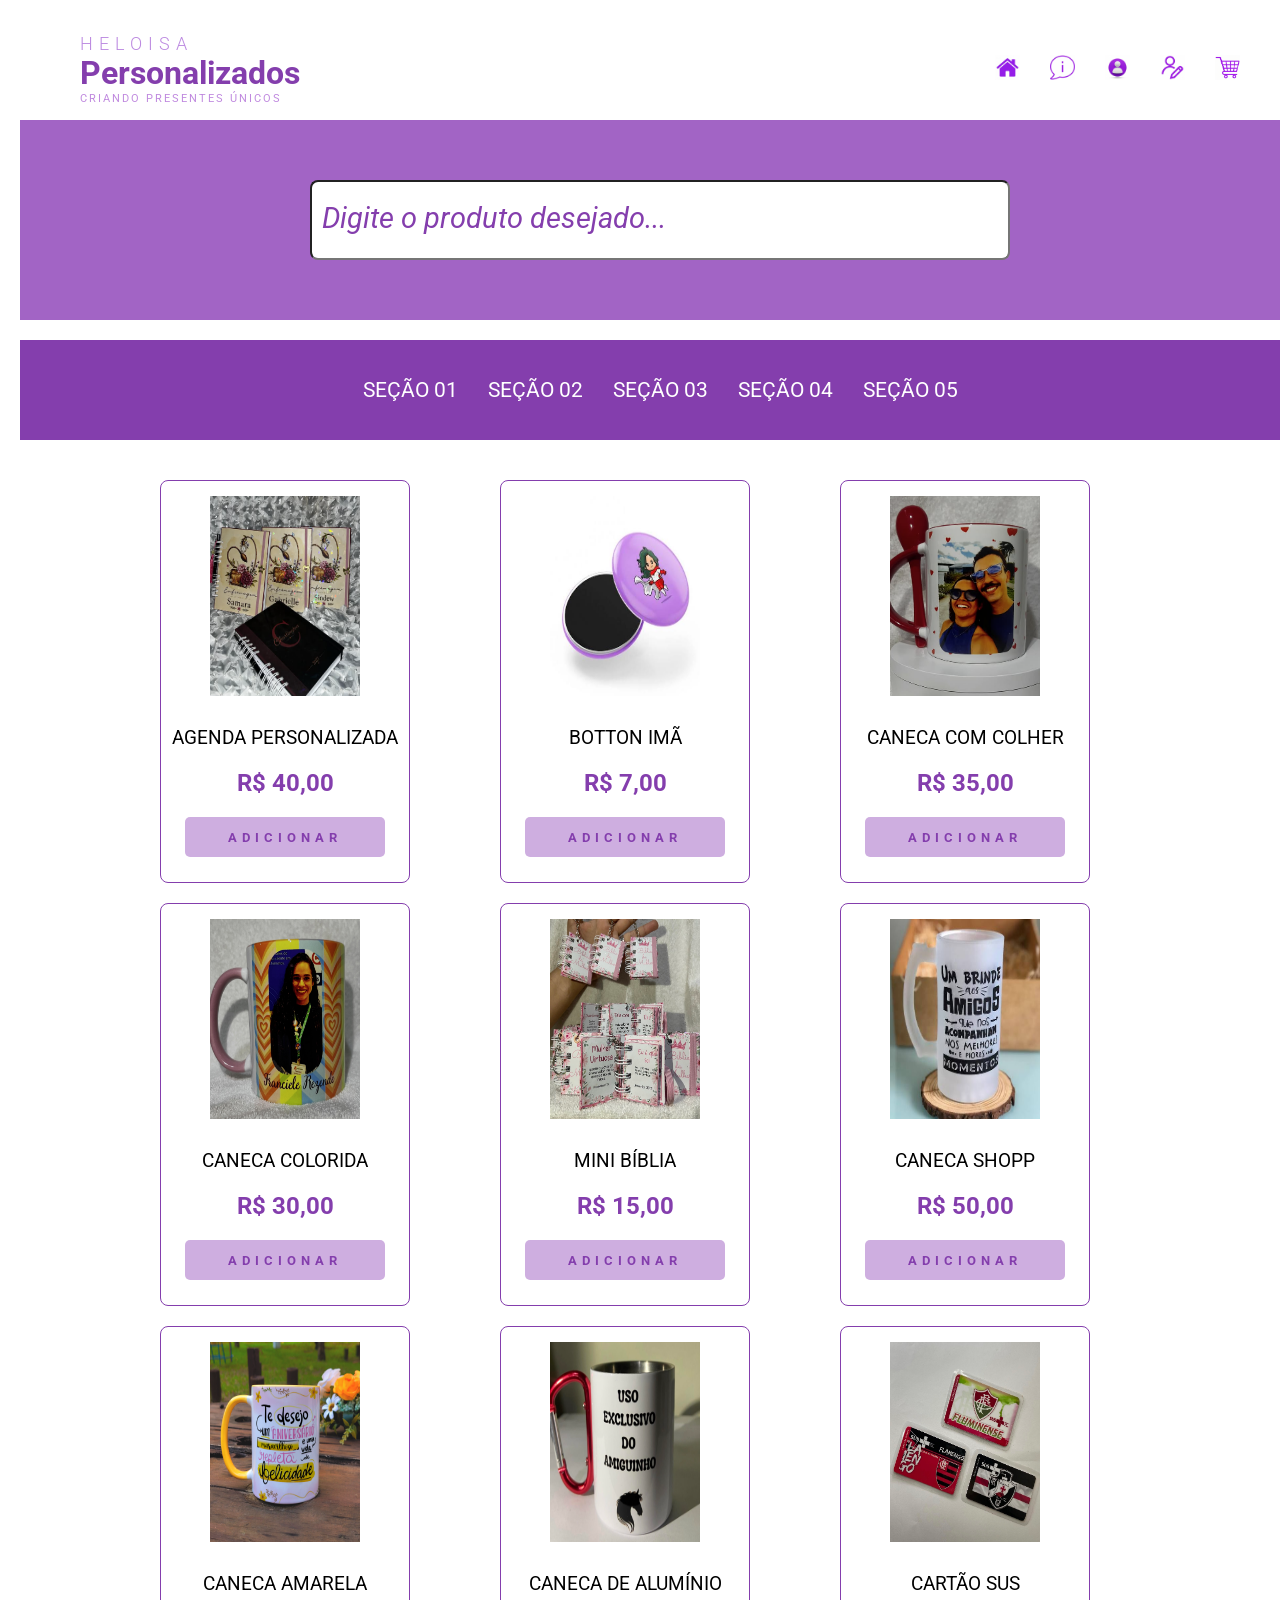
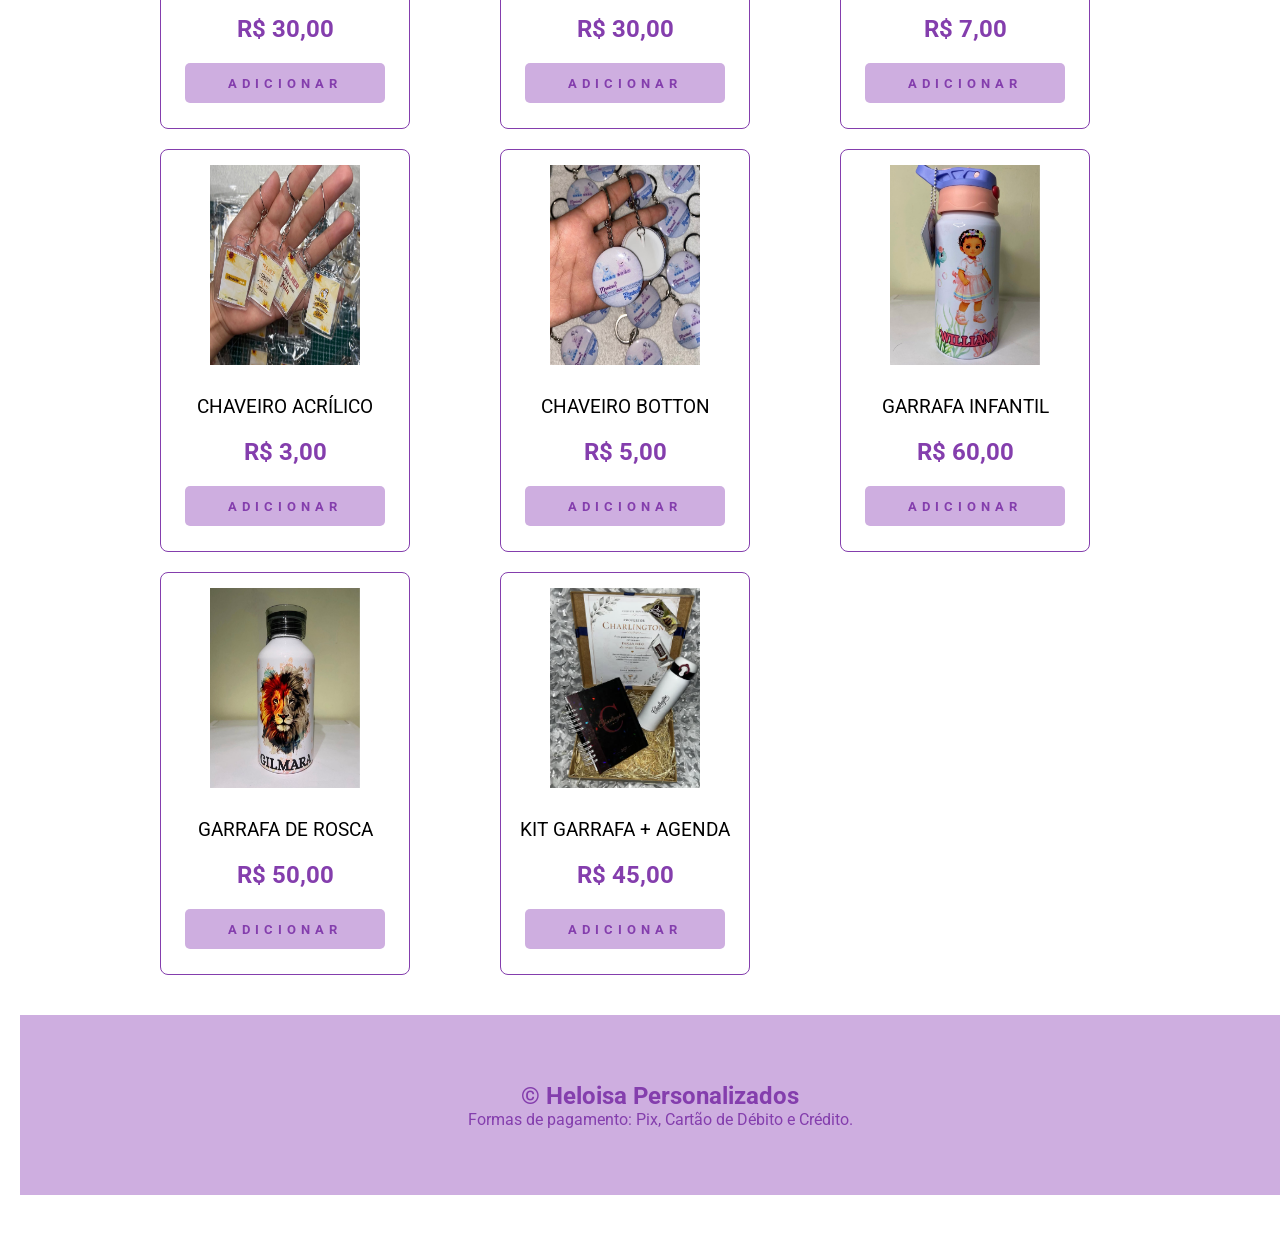
==== index.html @ 9eb8540b "alteração" ====
<!DOCTYPE html>
<html lang="pt-br">

<head>
    <meta charset="UTF-8">
    <meta name="viewport" content="width=device-width, initial-scale=1.0">
    <title>Heloisa Personalizados</title>

    <link rel="stylesheet" href="css/style_estrutura_pagina.css">
</head>

<body>

    <main id="geral">

       <header id="cabecalho">

    <div id="logo">
        <h1>HELOISA</h1>
        <h2>Personalizados</h2>
        <p>Criando presentes únicos</p>
    </div>

    <nav id="menu">
        <ul>

            <li>
                <a href="index.html">
                    <img src="imagens/icones/inicio.png" alt="Início" title="Início">
                </a>
            </li>

            <li>
                <a href="paginas/sobre.html">
                    <img src="imagens/icones/sobre.png" alt="Sobre" title="Sobre">
                </a>
            </li>

            <li>
                <a href="paginas/login.html">
                    <img src="imagens/icones/login.png" alt="Login" title="Login">
                </a>
            </li>

            <li>
                <a href="paginas/cadastro.html">
                    <img src="imagens/icones/cadastro.png" alt="Cadastro" title="Cadastro">
                </a>
            </li>

            <li>
                <a href="paginas/carrinho.html">
                    <img src="imagens/icones/carrinho.png" alt="Carrinho" title="Carrinho">
                </a>
            </li>

        </ul>
    </nav>

</header>

        <section id="pesquisa">
            <input type="text" placeholder="Digite o produto desejado...">
        </section>

        <section id="secoes-produtos">
            <ul id="menu-secoes">
                <li><a href="#" class="lnk-secao">Seção 01</a></li>
                <li><a href="#" class="lnk-secao">Seção 02</a></li>
                <li><a href="#" class="lnk-secao">Seção 03</a></li>
                <li><a href="#" class="lnk-secao">Seção 04</a></li>
                <li><a href="#" class="lnk-secao">Seção 05</a></li>
            </ul>
        </section>

        <section id="cards">

            <div class="card">
                <img src="imagens/agenda.png" alt="Agenda">
                <p>Agenda Personalizada</p>
                <h2>R$ 40,00</h2>
                <button>Adicionar</button>
            </div>

            <div class="card">
                <img src="imagens/botton ima.png" alt="Botton Imã">
                <p>Botton Imã</p>
                <h2>R$ 7,00</h2>
                <button>Adicionar</button>
            </div>

            <div class="card">
                <img src="imagens/caneca colherr.png" alt="Caneca com Colher">
                <p>Caneca com Colher</p>
                <h2>R$ 35,00</h2>
                <button>Adicionar</button>
            </div>

            <div class="card">
                <img src="imagens/caneca colorida.png" alt="Caneca Colorida">
                <p>Caneca Colorida</p>
                <h2>R$ 30,00</h2>
                <button>Adicionar</button>
            </div>

            <div class="card">
                <img src="imagens/biblia.png" alt="Mini Bíblia">
                <p>Mini Bíblia</p>
                <h2>R$ 15,00</h2>
                <button>Adicionar</button>
            </div>

            <div class="card">
                <img src="imagens/caneca shopp.png" alt="Caneca Shopp">
                <p>Caneca Shopp</p>
                <h2>R$ 50,00</h2>
                <button>Adicionar</button>
            </div>

            <div class="card">
                <img src="imagens/caneca.png" alt="Caneca">
                <p>Caneca Amarela</p>
                <h2>R$ 30,00</h2>
                <button>Adicionar</button>
            </div>

            <div class="card">
                <img src="imagens/caneca aluminio.png" alt="Caneca Alumínio">
                <p>Caneca de Alumínio</p>
                <h2>R$ 30,00</h2>
                <button>Adicionar</button>
            </div>

            <div class="card">
                <img src="imagens/cartao sus.png" alt="Cartão SUS">
                <p>Cartão SUS</p>
                <h2>R$ 7,00</h2>
                <button>Adicionar</button>
            </div>

            <div class="card">
                <img src="imagens/chaveiro acrilico.png" alt="Chaveiro Acrílico">
                <p>Chaveiro Acrílico</p>
                <h2>R$ 3,00</h2>
                <button>Adicionar</button>
            </div>

            <div class="card">
                <img src="imagens/botton chaveiro.png" alt="Chaveiro Botton">
                <p>Chaveiro Botton</p>
                <h2>R$ 5,00</h2>
                <button>Adicionar</button>
            </div>

            <div class="card">
                <img src="imagens/garrafa.png" alt="Garrafa Infantil">
                <p>Garrafa Infantil</p>
                <h2>R$ 60,00</h2>
                <button>Adicionar</button>
            </div>

            <div class="card">
                <img src="imagens/garrafa2.png" alt="Garrafa de Rosca">
                <p>Garrafa de Rosca</p>
                <h2>R$ 50,00</h2>
                <button>Adicionar</button>
            </div>

            <div class="card">
                <img src="imagens/kit.png" alt="Kit">
                <p>Kit Garrafa + Agenda</p>
                <h2>R$ 45,00</h2>
                <button>Adicionar</button>
            </div>

        </section>

        <footer id="rodape">
            <h2>&copy; Heloisa Personalizados</h2>
            <p>Formas de pagamento: Pix, Cartão de Débito e Crédito.</p>
        </footer>

    </main>

</body>

</html>
---- css/style_estrutura_pagina.css ----
/* IMPORTANDO A FONTE DAS LETRAS DO google fonts*/
@import url('https://fonts.googleapis.com/css2?family=Roboto:ital,wght@0,100..900;1,100..900&display=swap');

/*DEFINE AS CONFIGURAÇÕES EM TODOS ELEMENTOS DA PÁGINA*/

*{
    margin: 0px;
    padding: 0px;
    box-sizing: border-box;
    font-family: roboto;
}

/* CRIANDO VARIÁVEIS*/
:root{
    --cor01: #a264c5;
    --cor02: #843ead;
    --cor03: #ceaee0;
    --branca: #ffffff;
}

/*FORMATANDO A TAG main PELO ID GERAL*/
#geral{
    width: 100%;
    margin: 20px;
    display: flex;
    flex-direction: column;
    align-items: center;
    justify-content: center;

}

/* FORMATANDO O CABEÇALHO*/
#cabecalho{
    width: 100%;
    display: flex;
    justify-content: space-between;
    align-items: center;
    padding:  20px 60px;
    height: 100px;
    
}

/*CONFIGURANDO MENU NA HORIZONTAL*/
#menu ul, #menu-secoes {
    display: flex;
    gap: 30px;
    list-style: none;
    flex-wrap: wrap;
}

#menu ul img{
    width: 25px;
    height: 25px;
}

/* FORMATANDO SECTION pesquisa*/
#pesquisa{
    width: 100%;
    height: 200px;
    background-color: var(--cor01);
    display: flex;
    justify-content: center;
    align-items: center;
}

#pesquisa input{
    width: 700px;
    height: 80px;
    background-color: var(--branca);
    border-radius: 8px;
    padding: 10px;
    font-size: 1.4em;
    color: var(--cor02);
}

#pesquisa input::placeholder{
    font-size: 1.3em;
    font-style: italic;
    color: var(--cor02);
}

/*FORMATANDO OS CARDS*/
#cards{
    display: grid;
    grid-template-columns: repeat(auto-fit,minmax(250px, 1fr));
    gap: 20px;
    margin: 20px 0px;
    width: 1000px;
    min-height: 800px;
}

.card{
    width: 250px;
    min-height: 280px;
    padding: 5px;
    display: flex;
    flex-direction: column;
    align-items: center;
    justify-content: center;
    border: 1px solid var(--cor02);
    border-radius: 8px;
    cursor: pointer;
}
 
.card:hover{
    transform: translateY(-5px);
}

.card img{
    width: 150px;
    height: 200px;
    margin: 10px 0px;
}

.card p{
    font-size: 1.2em;
    text-transform: uppercase;
    margin: 20px 0px;
}

.card h2{
    color: var(--cor02)
}

.card button{
    width: 200px;
    height: 40px;
    margin: 20px;
    border: none;
    border-radius: 5px;
    background-color: var(--cor03);
    text-transform: uppercase;
    letter-spacing: 5px;
    color: var(--cor02);
    font-weight: bold;
    cursor: pointer;
}

/*FORMATAR O RODAPÉ*/
#rodape{
    width: 100%;
    height: 180px;
    margin: 20px 0px;
    padding: 10px;
    color: var(--cor02);
    display: flex;
    flex-direction: column;
    align-items: center;
    justify-content: center;
    background-color: var(--cor03)
}

/*FORMATANDO LINKS*/
#menu a:link{
    font-size: 1.4em;
    text-transform: uppercase;
    letter-spacing: 5px;
    text-decoration: none;
    color: var(--cor02);
}

#menu a:visited{
    font-size: 1.4em;
    text-transform: uppercase;
    letter-spacing: 5px;
    text-decoration: none;
    color: var(--cor02);
}

#menu a:hover{
    font-size: 1.6em;
    text-transform: uppercase;
    letter-spacing: 5px;
    text-decoration: none;
    color: var(--cor03);
}

#menu a:active{
    font-size: 1.6em;
    text-transform: uppercase;
    letter-spacing: 5px;
    text-decoration: none;
    color: var(--cor01);
}

/*PÁGINA SOBRE*/

#sobre{
    width:900px;
    margin:40px auto;
    padding:40px;
    background-color:var(--branca);
    border:2px solid var(--cor03);
    border-radius:10px;
    box-shadow:0 5px 15px rgba(0,0,0,.15);
}

#sobre h1{
    text-align:center;
    color:var(--cor02);
    font-size:2em;
    text-transform:uppercase;
    letter-spacing:3px;
    margin-bottom:30px;
}

#sobre p{
    font-size:18px;
    line-height:1.8;
    text-align:justify;
    margin-bottom:20px;
    color:#444;
}

#sobre strong{
    color:var(--cor02);
}

@media(max-width:768px){

    #sobre{
        width:95%;
        padding:20px;
    }

    #sobre h1{
        font-size:1.5em;
    }

    #sobre p{
        font-size:16px;
    }

}

/* CARRINHO*/

#carrinho{
    width:1100px;
    max-width:95%;
    margin:40px auto;
    display:flex;
    gap:30px;
    align-items:flex-start;
}

/* PRODUTOS*/

#listaProdutos{
    flex:3;
    background:var(--branca);
    padding:25px;
    border-radius:15px;
    border:1px solid #e5e5e5;
    box-shadow:0 8px 20px rgba(0,0,0,.12);
}

#listaProdutos h1{
    text-align:center;
    color:var(--cor02);
    margin-bottom:25px;
    text-transform:uppercase;
    letter-spacing:2px;
}

#listaProdutos table{
    width:100%;
    border-collapse:collapse;
}

#listaProdutos th{
    background:var(--cor02);
    color:#fff;
    padding:15px;
    font-size:15px;
}

#listaProdutos td{
    padding:18px 12px;
    text-align:center;
    border-bottom:1px solid #ececec;
}

#listaProdutos tr:hover{
    background:#faf7fd;
}

#listaProdutos img{
    width:90px;
    height:90px;
    object-fit:contain;
}

/*RESUMO*/

#resumo{
    flex:1;
    background:var(--branca);
    padding:20px;
    border-radius:15px;
    border:1px solid #ddd;
    box-shadow:0 8px 20px rgba(0,0,0,.12);

    position:sticky;
    top:20px;
}

#resumo h2{
    text-align:center;
    color:var(--cor02);
    margin-bottom:20px;
    text-transform:uppercase;
    font-size:22px;
}

.boxResumo{
    border:1px solid #ddd;
    border-radius:8px;
    padding:12px;
    margin-bottom:15px;
    background:#fafafa;
}

.boxResumo strong{
    display:block;
    color:var(--cor02);
    margin-bottom:6px;
}

.boxResumo p,
.boxResumo h3{
    margin:0;
}

.boxResumo h3{
    color:var(--cor01);
    font-size:22px;
}

#resumo input{
    width:100%;
    height:42px;
    padding:10px;
    border:1px solid #ccc;
    border-radius:6px;
    outline:none;
    transition:.3s;
}

#resumo input:focus{
    border-color:var(--cor02);
    box-shadow:0 0 8px rgba(106,27,154,.25);
}

/*BOTÕES*/

.btnContinuar,
.btnFinalizar{
    display:block;
    width:100%;
    height:48px;
    line-height:48px;

    margin-top:12px;

    text-align:center;
    text-decoration:none;

    border:none;
    border-radius:8px;

    font-size:15px;
    font-weight:bold;

    cursor:pointer;
    transition:.3s;
}

/* Continuar Comprando */

.btnContinuar{
    background:var(--cor03);
    color:#fff;
}

.btnContinuar:hover{
    background:var(--cor04);
}

/* Finalizar Compra */

.btnFinalizar{
    background:var(--cor02);
    color:#fff;
}

.btnFinalizar:hover{
    background:var(--cor01);
}

/*RESPONSIVO*/

@media(max-width:900px){

    #carrinho{
        flex-direction:column;
    }

    #listaProdutos,
    #resumo{
        width:100%;
    }

    #resumo{
        position:static;
    }

}


/*LOGO*/

#logo{
    display:flex;
    flex-direction:column;
    justify-content:center;
    line-height:1.1;
}

#logo h1{
    margin:0;
    font-size:18px;
    font-weight:300;
    letter-spacing:6px;
    color:#bd8be1;
    text-transform:uppercase;
}

#logo h2{
    margin:2px 0;
    font-size:32px;
    font-weight:700;
    color:var(--cor02);
}

#logo p{
    margin:0;
    font-size:11px;
    color:#c08adf;
    letter-spacing:2px;
    text-transform:uppercase;
}


/*FORMATANDO O MENU DE SEÇÕES*/
#secoes-produtos{
    width: 100%;
    min-height: 100px;
    background-color: var(--cor02);
    margin: 20px 0px;
    padding: 20px;
    display: flex;
    align-items: center;
    justify-content: center;
}

.lnk-secao:link, .lnk-secao:visited{
    text-decoration: none;
    font-size: 1.3em;
    text-transform: uppercase;
    color: var(--branca);
}

.lnk-secao:hover{
    font-size: 1.3em;
    text-transform: uppercase;
    color: var(--branca);
}
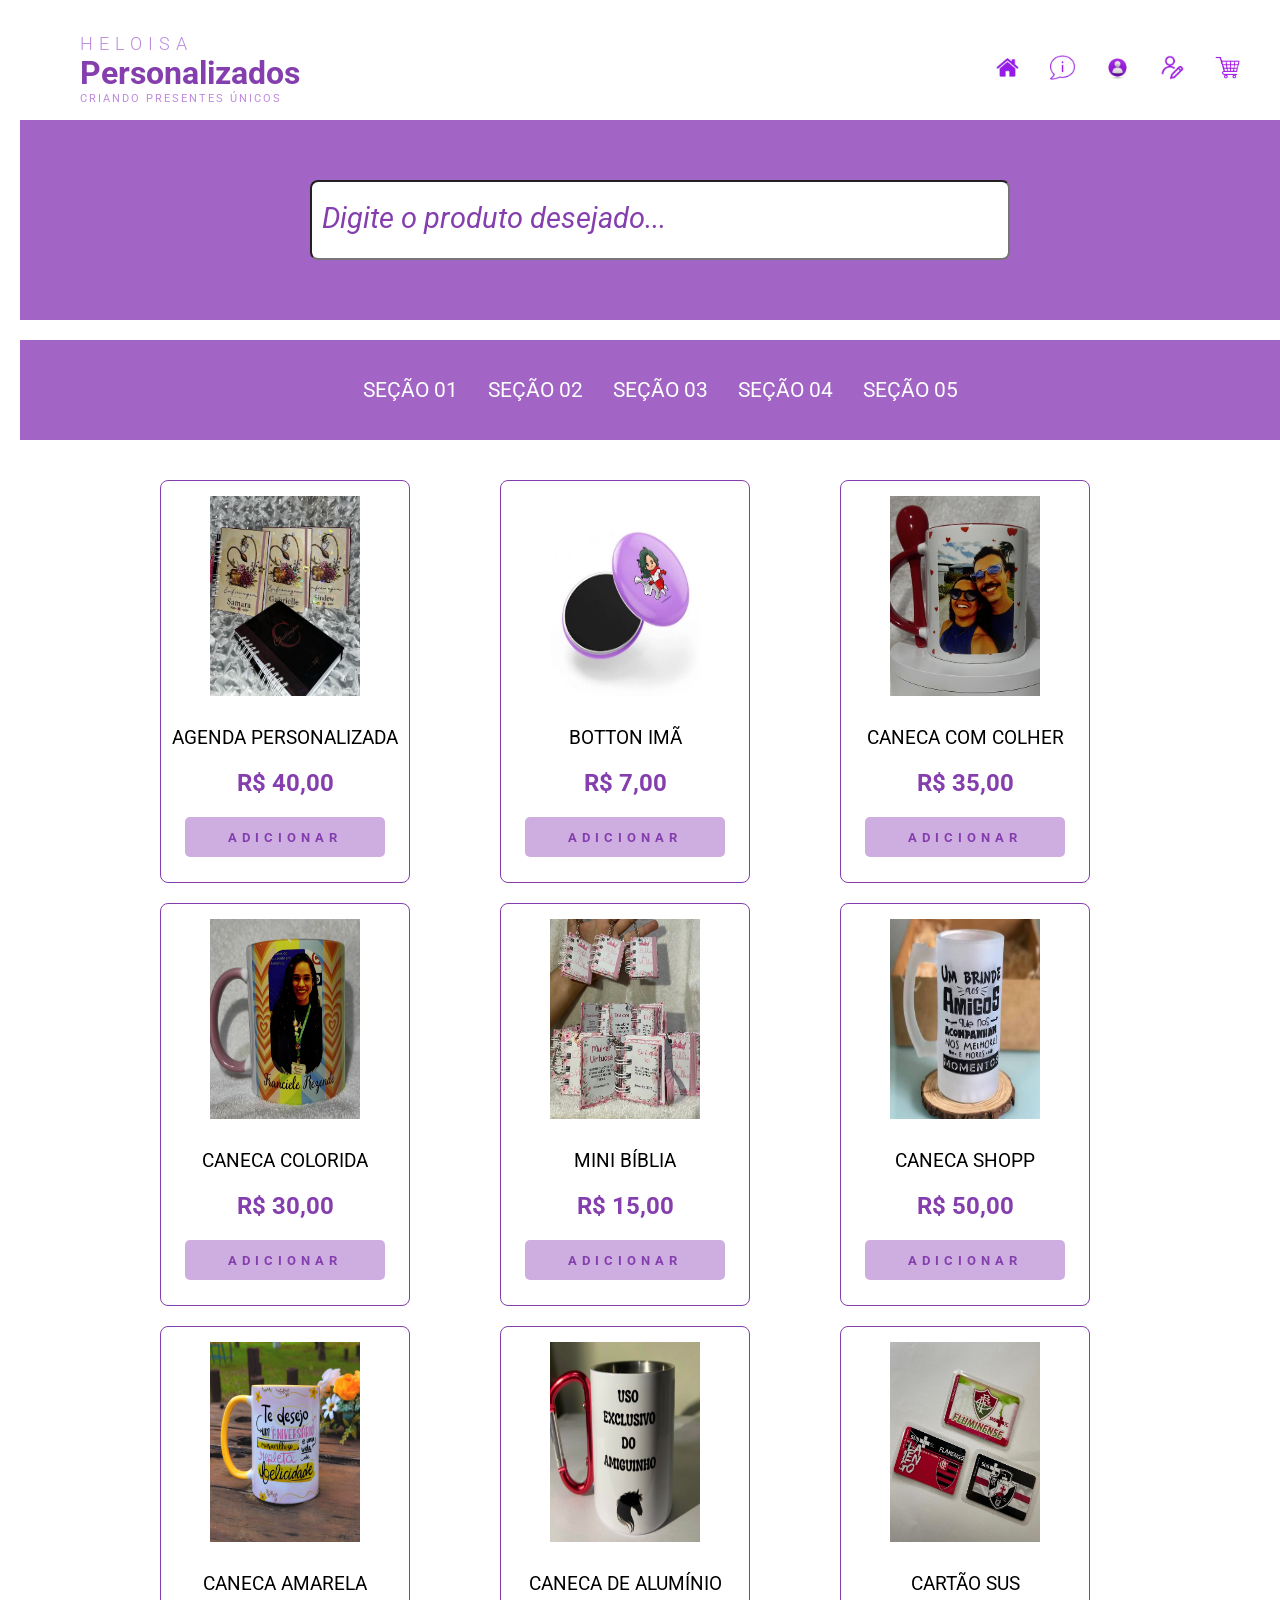
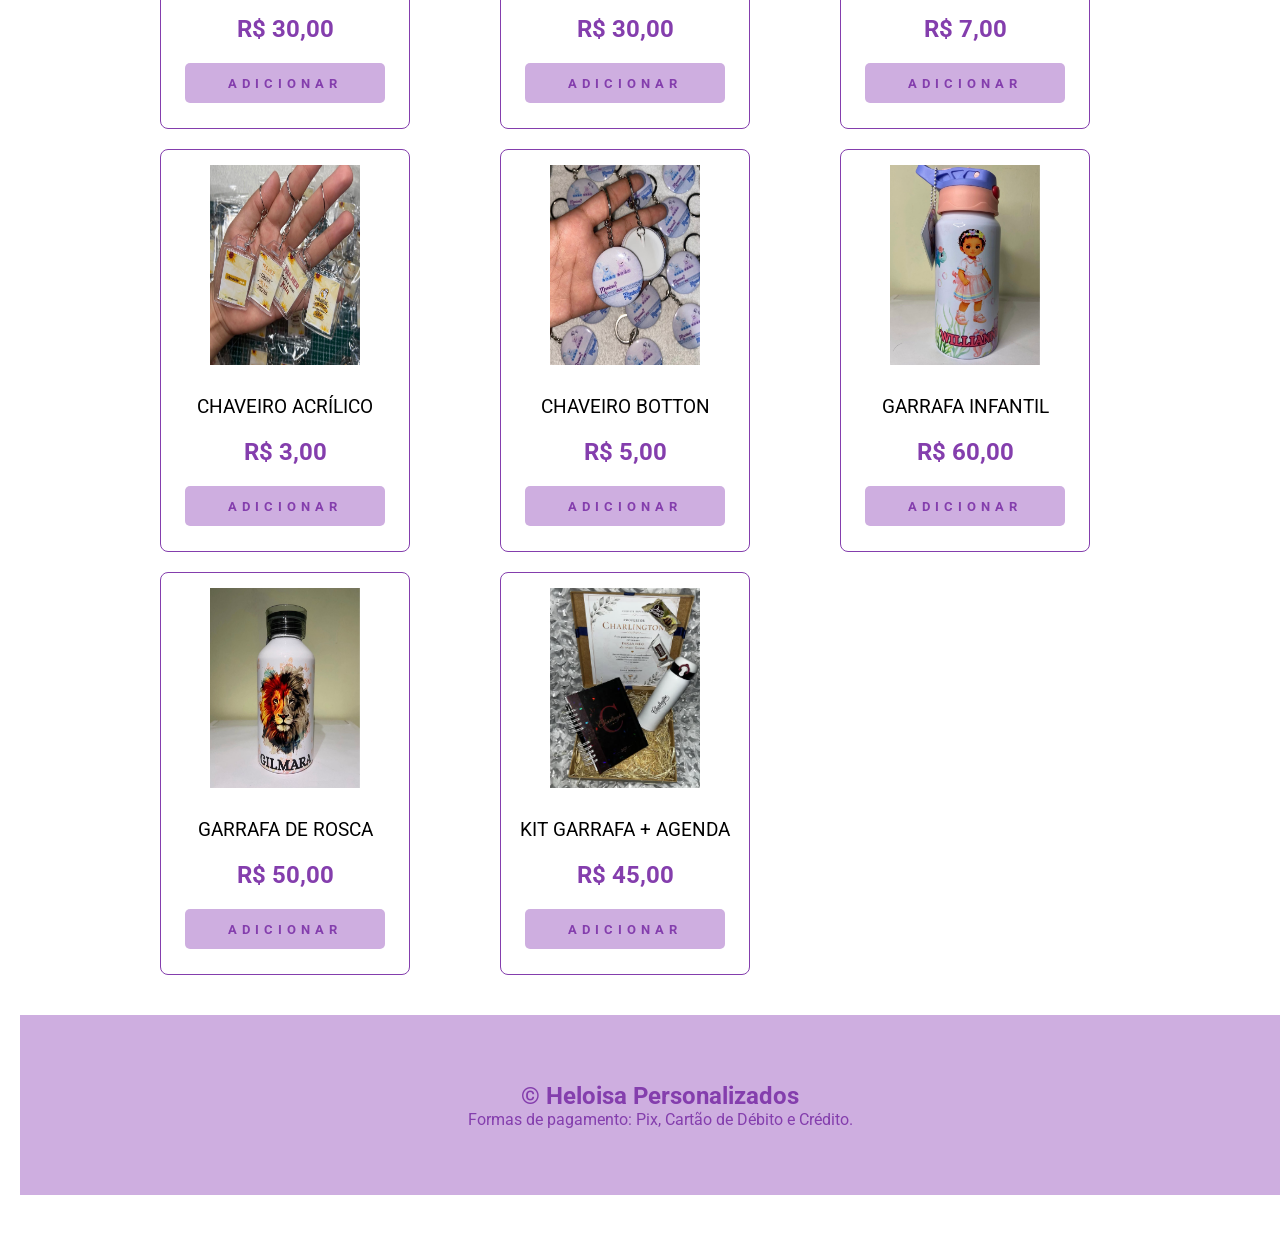
==== commit cfca9e40: "alteração" ====
--- a/index.html
+++ b/index.html
@@ -8,6 +8,8 @@
 
     <link rel="stylesheet" href="css/style_estrutura_pagina.css">
 </head>
+
+<script type="module" src="js/produtos.js"></script>
 
 <body>
 
@@ -180,8 +182,7 @@
             <p>Formas de pagamento: Pix, Cartão de Débito e Crédito.</p>
         </footer>
 
-    </main>
-
+    
 </body>
 
 </html>
--- a/css/style_estrutura_pagina.css
+++ b/css/style_estrutura_pagina.css
@@ -456,7 +456,7 @@
 #secoes-produtos{
     width: 100%;
     min-height: 100px;
-    background-color: var(--cor02);
+    background-color: var(--cor01);
     margin: 20px 0px;
     padding: 20px;
     display: flex;
@@ -474,5 +474,5 @@
 .lnk-secao:hover{
     font-size: 1.3em;
     text-transform: uppercase;
-    color: var(--branca);
+    color: var(--cor02);
 }
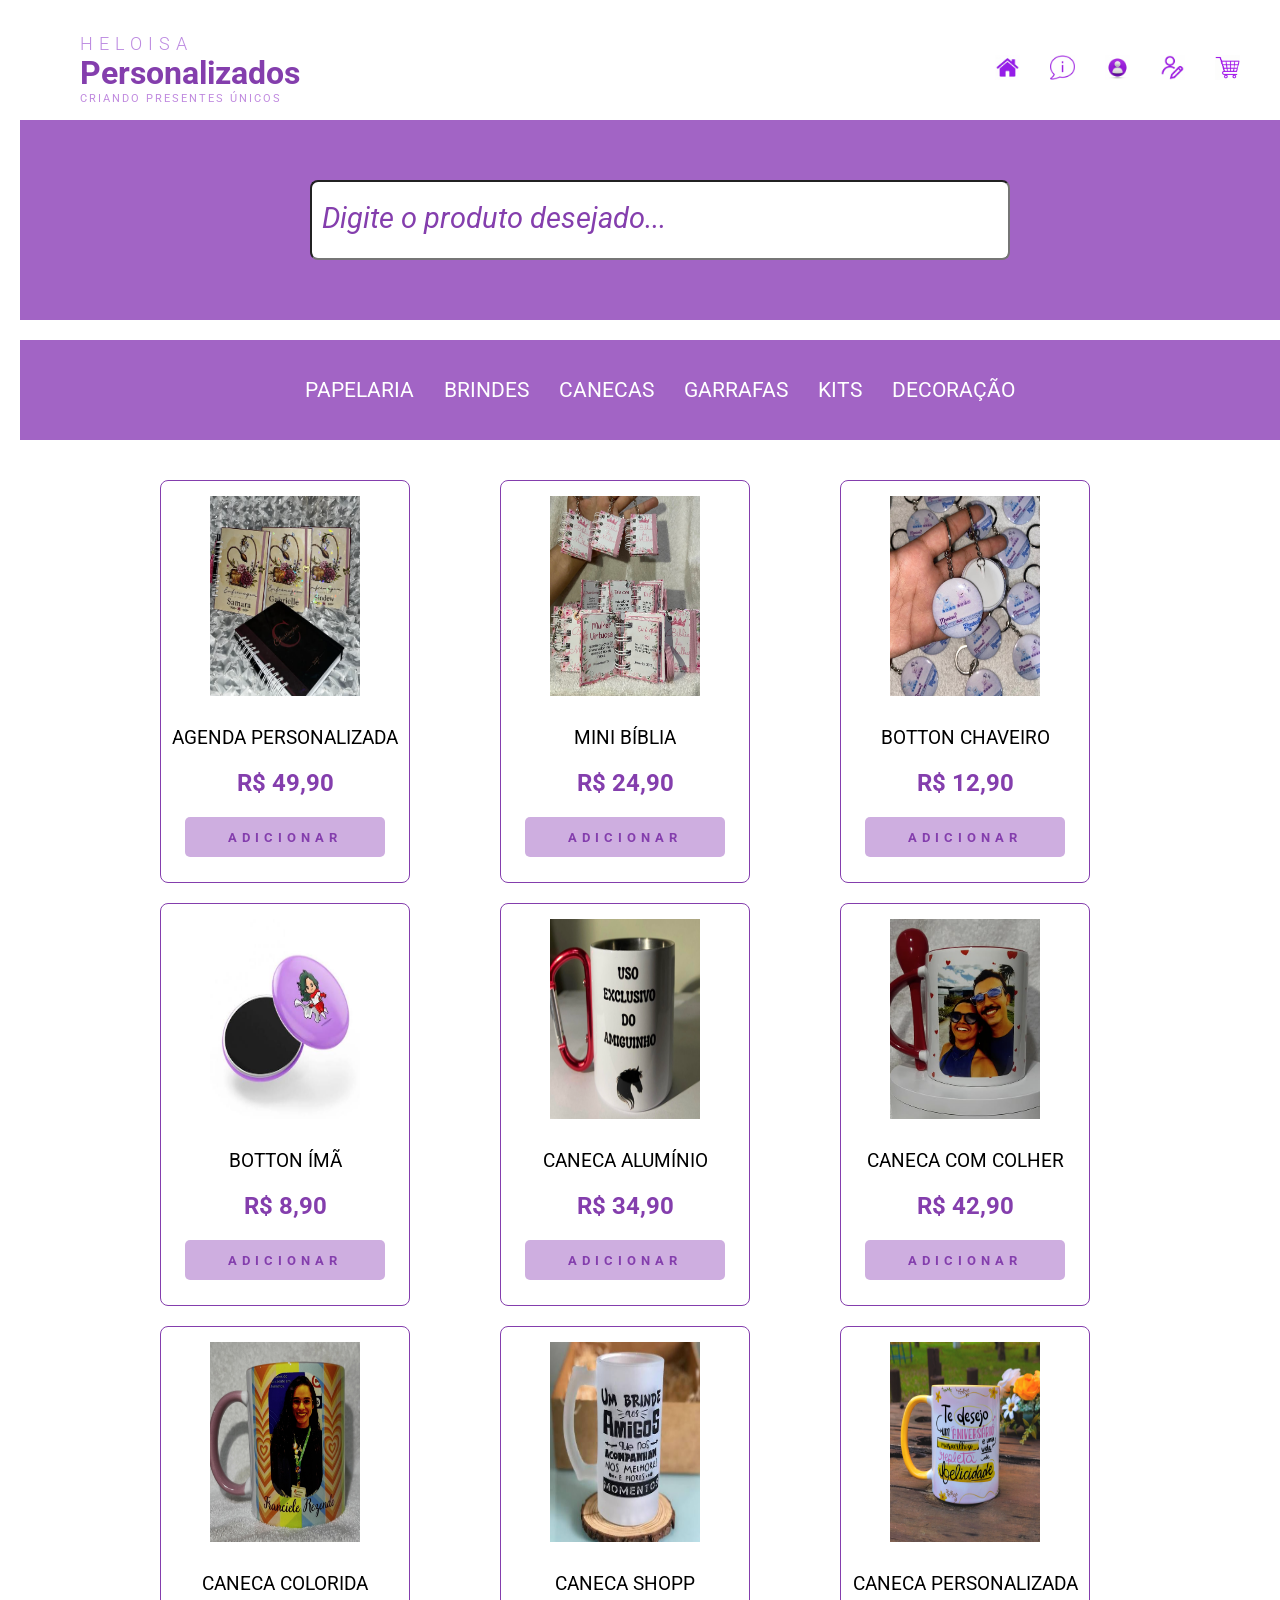
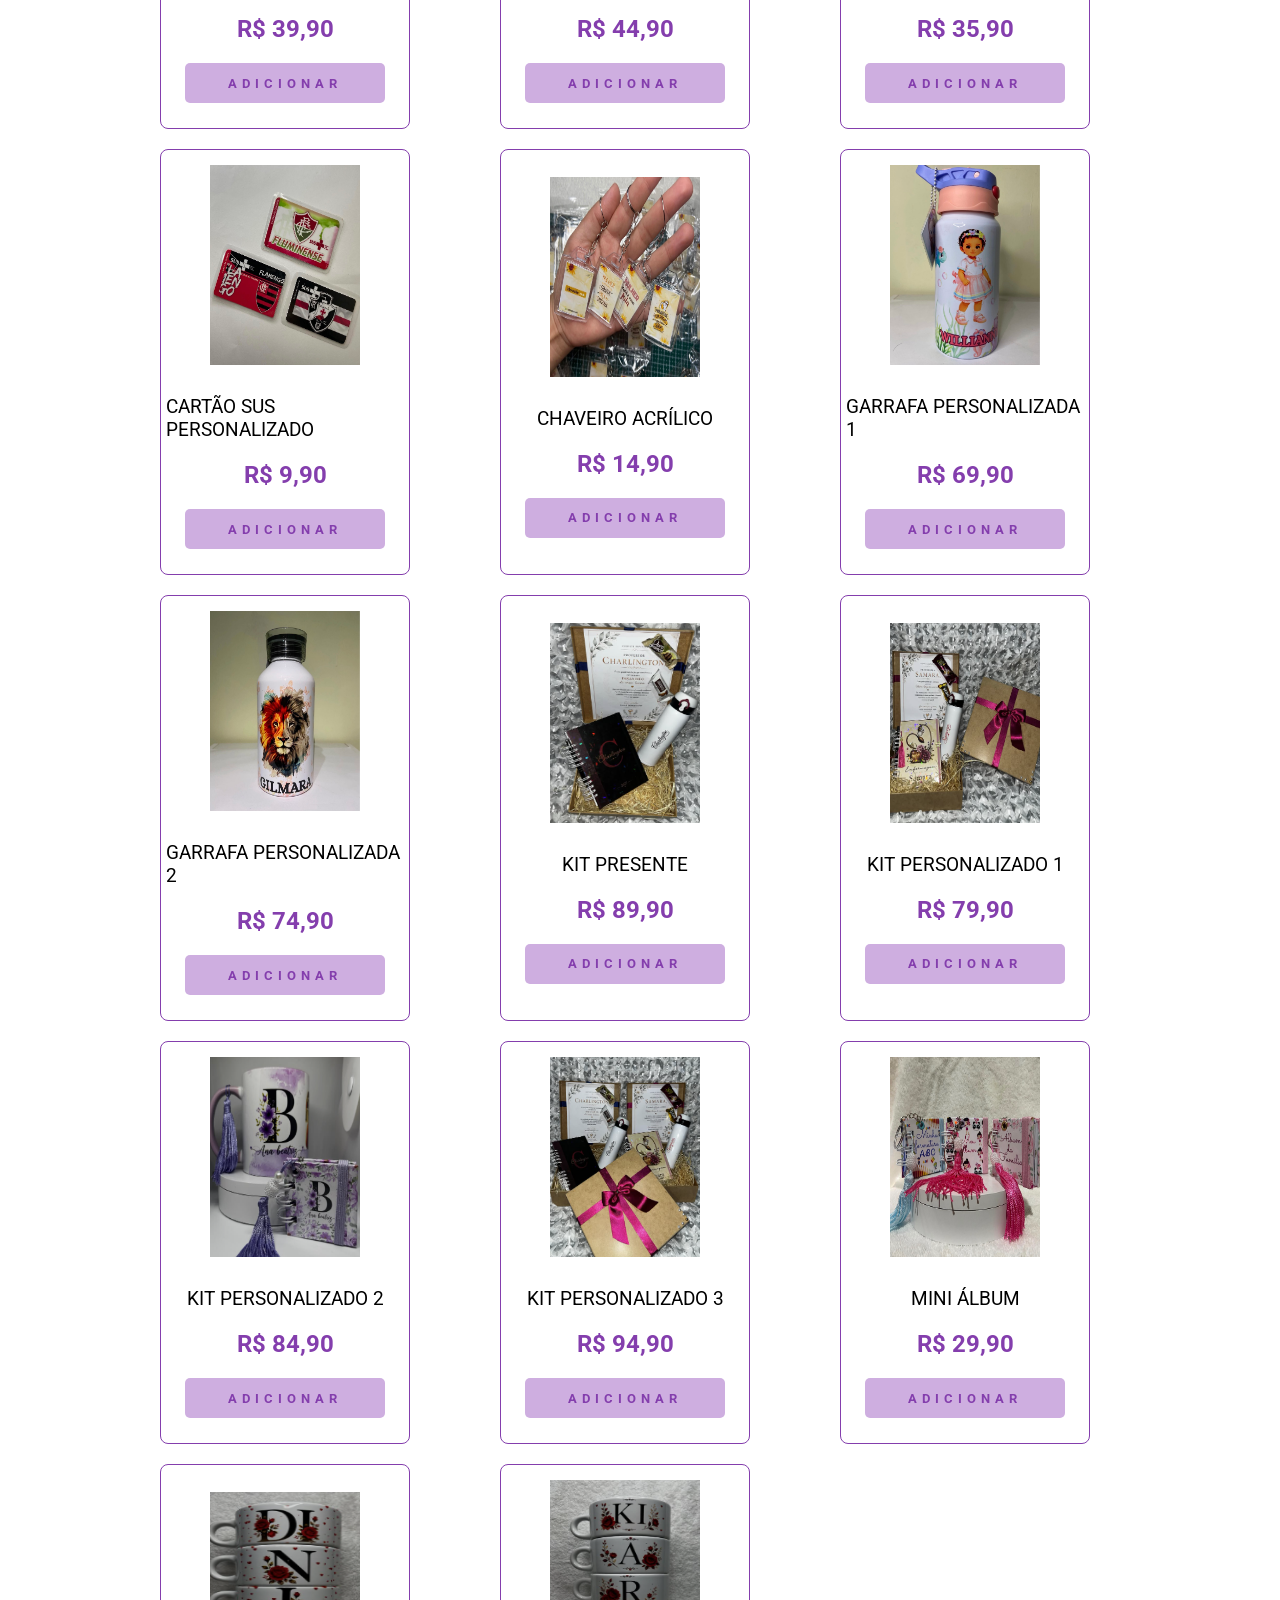
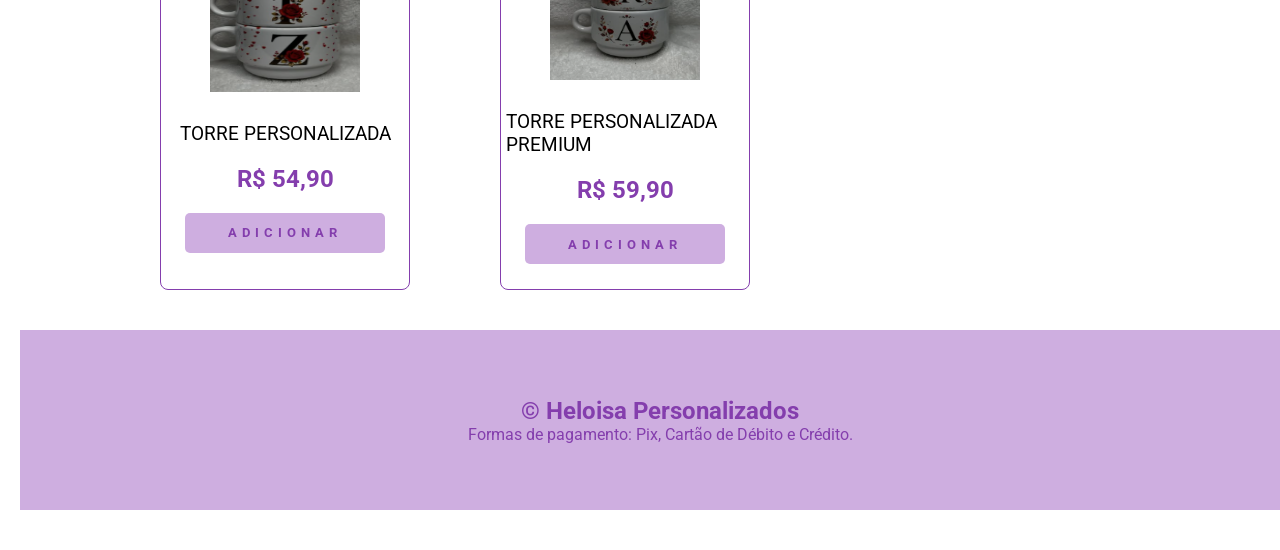
==== commit e226de5d: "alterção" ====
--- a/index.html
+++ b/index.html
@@ -9,7 +9,7 @@
     <link rel="stylesheet" href="css/style_estrutura_pagina.css">
 </head>
 
-<script type="module" src="js/produtos.js"></script>
+<script src="js/produtos.js" type="module" defer></script>
 
 <body>
 
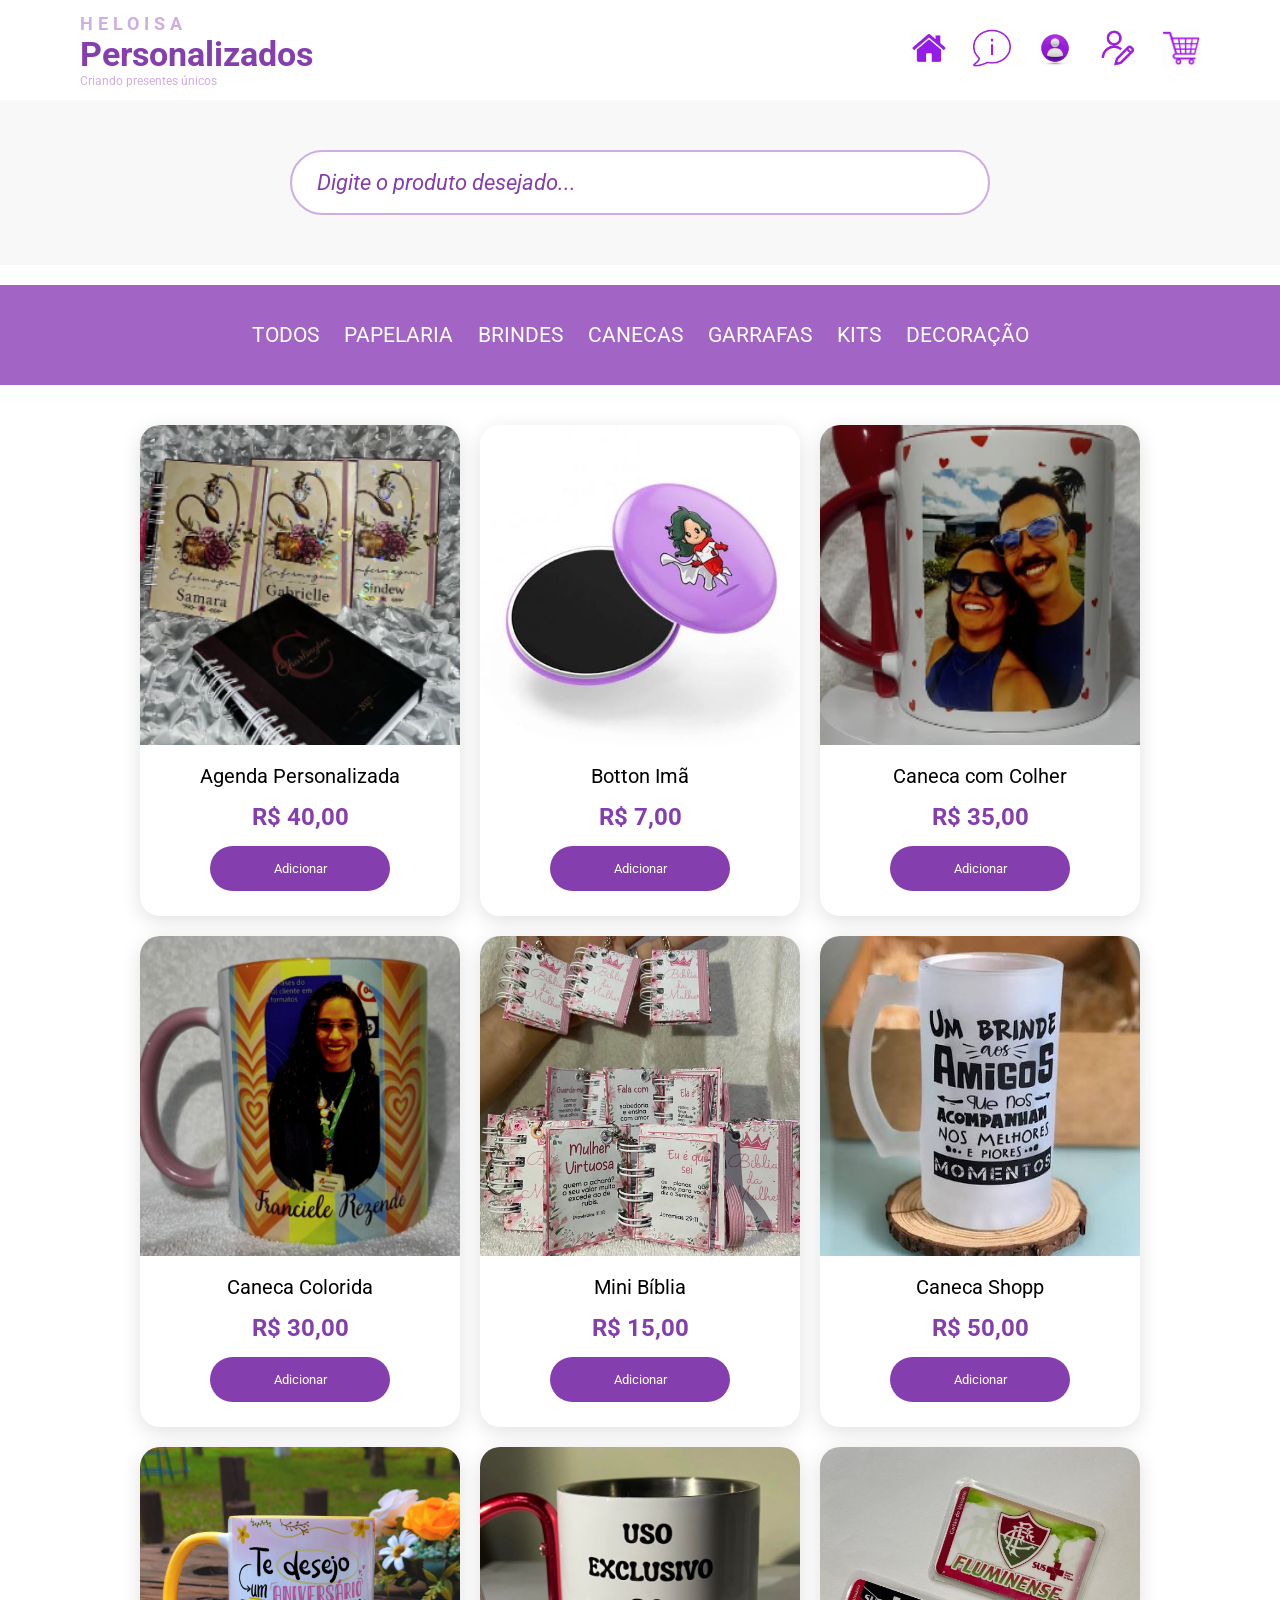
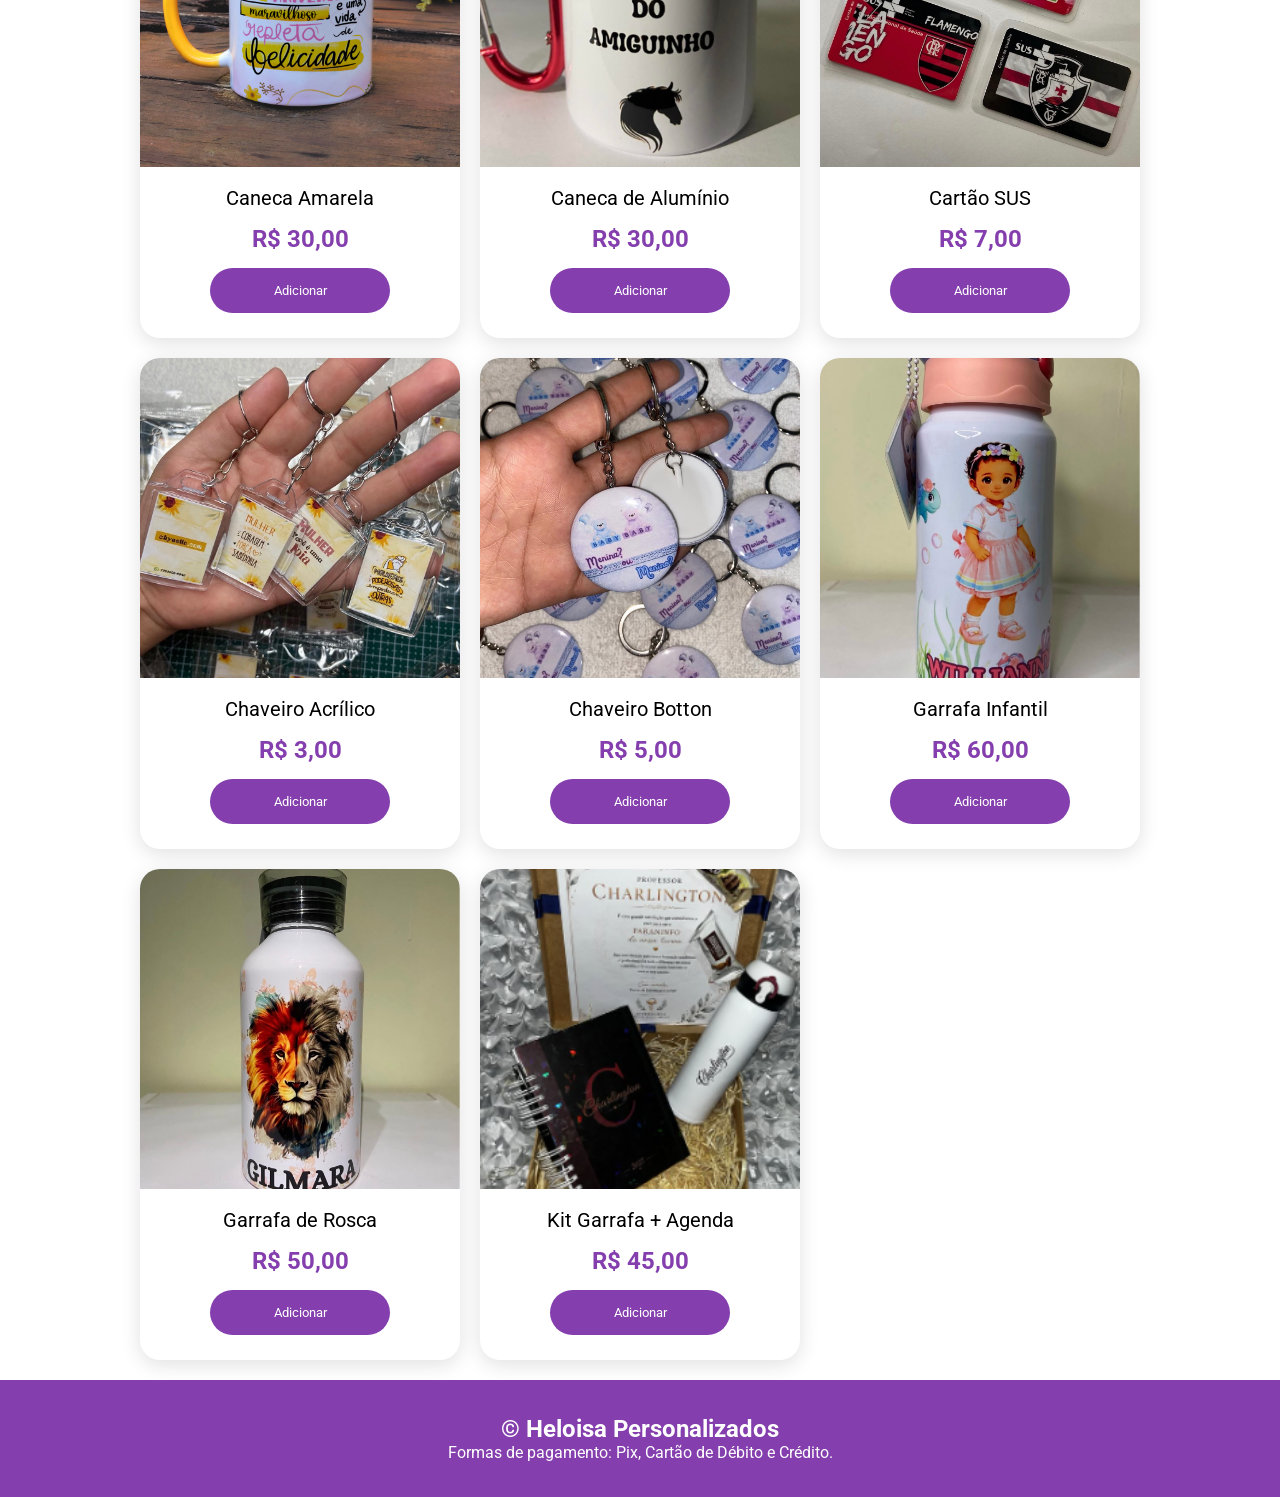
==== commit f1d50f15: "alterção" ====
--- a/index.html
+++ b/index.html
@@ -22,6 +22,9 @@
         <h2>Personalizados</h2>
         <p>Criando presentes únicos</p>
     </div>
+
+
+    
 
     <nav id="menu">
         <ul>
--- a/css/style_estrutura_pagina.css
+++ b/css/style_estrutura_pagina.css
@@ -1,4 +1,4 @@
-/* IMPORTANDO A FONTE DAS LETRAS DO google fonts*/
+                                                                                            /* IMPORTANDO A FONTE DAS LETRAS DO google fonts*/ 
 @import url('https://fonts.googleapis.com/css2?family=Roboto:ital,wght@0,100..900;1,100..900&display=swap');
 
 /*DEFINE AS CONFIGURAÇÕES EM TODOS ELEMENTOS DA PÁGINA*/
@@ -20,8 +20,9 @@
 
 /*FORMATANDO A TAG main PELO ID GERAL*/
 #geral{
-    width: 100%;
-    margin: 20px;
+
+    width:100%;
+    margin:0;
     display: flex;
     flex-direction: column;
     align-items: center;
@@ -31,54 +32,62 @@
 
 /* FORMATANDO O CABEÇALHO*/
 #cabecalho{
-    width: 100%;
-    display: flex;
-    justify-content: space-between;
-    align-items: center;
-    padding:  20px 60px;
-    height: 100px;
-    
+    width:100%;
+    height:100px;
+    background:var(--branca);
+
+    display:flex;
+    align-items:center;
+    justify-content:space-between;
+
+    padding:20px 80px;
+
+    box-shadow:0 3px 15px rgba(0,0,0,.12);
 }
 
 /*CONFIGURANDO MENU NA HORIZONTAL*/
-#menu ul, #menu-secoes {
-    display: flex;
-    gap: 30px;
-    list-style: none;
-    flex-wrap: wrap;
-}
-
-#menu ul img{
-    width: 25px;
-    height: 25px;
+#menu ul,
+#menu-secoes{
+    display:flex;
+    gap:25px;
+    list-style:none;
+}
+
+#menu img{
+    width:38px;
+    height:38px;
+    transition:.3s;
+}
+
+#menu img:hover{
+    transform:scale(1.15);
 }
 
 /* FORMATANDO SECTION pesquisa*/
 #pesquisa{
-    width: 100%;
-    height: 200px;
-    background-color: var(--cor01);
-    display: flex;
-    justify-content: center;
-    align-items: center;
+    width:100%;
+    padding:50px 0;
+    display:flex;
+    justify-content:center;
+    align-items:center;
+    background:#f8f8f8;
 }
 
 #pesquisa input{
-    width: 700px;
-    height: 80px;
-    background-color: var(--branca);
-    border-radius: 8px;
-    padding: 10px;
-    font-size: 1.4em;
-    color: var(--cor02);
+    width:700px;
+    max-width:90%;
+    height:65px;
+    padding:0 25px;
+    border:2px solid var(--cor03);
+    border-radius:35px;
+    font-size:22px;
+    outline:none;
 }
 
 #pesquisa input::placeholder{
-    font-size: 1.3em;
-    font-style: italic;
-    color: var(--cor02);
-}
-
+    color:var(--cor02);
+    font-style:italic;
+}
 /*FORMATANDO OS CARDS*/
 #cards{
     display: grid;
@@ -90,64 +99,73 @@
 }
 
 .card{
-    width: 250px;
-    min-height: 280px;
-    padding: 5px;
-    display: flex;
-    flex-direction: column;
-    align-items: center;
-    justify-content: center;
-    border: 1px solid var(--cor02);
-    border-radius: 8px;
-    cursor: pointer;
-}
- 
+
+    background:white;
+    border-radius:20px;
+    overflow:hidden;
+    text-align:center;
+    box-shadow:0 5px 20px rgba(0,0,0,.12);
+    transition:.3s;
+    width:auto;
+    min-height:auto;
+    padding:0;
+
+}
 .card:hover{
-    transform: translateY(-5px);
-}
-
+
+    transform:translateY(-10px);
+
+}
 .card img{
-    width: 150px;
-    height: 200px;
-    margin: 10px 0px;
-}
-
+
+    width:100%;
+    height:320px;
+    object-fit:cover;
+    margin:0;
+
+}
 .card p{
-    font-size: 1.2em;
-    text-transform: uppercase;
-    margin: 20px 0px;
-}
-
+
+    margin:15px;
+    font-size:20px;
+}
 .card h2{
-    color: var(--cor02)
-}
-
+
+    color:var(--cor02);
+    margin-bottom:15px;
+
+}
 .card button{
-    width: 200px;
-    height: 40px;
-    margin: 20px;
-    border: none;
-    border-radius: 5px;
-    background-color: var(--cor03);
-    text-transform: uppercase;
-    letter-spacing: 5px;
-    color: var(--cor02);
-    font-weight: bold;
-    cursor: pointer;
-}
-
+
+    width:180px;
+    height:45px;
+    margin-bottom:25px;
+    border:none;
+    border-radius:30px;
+    background:var(--cor02);
+    color:white;
+    cursor:pointer;
+    transition:.3s;
+
+}
+
+.card button:hover{
+
+    background:var(--cor01);
+
+}
 /*FORMATAR O RODAPÉ*/
 #rodape{
-    width: 100%;
-    height: 180px;
-    margin: 20px 0px;
-    padding: 10px;
-    color: var(--cor02);
-    display: flex;
-    flex-direction: column;
-    align-items: center;
-    justify-content: center;
-    background-color: var(--cor03)
+    width:100%;
+    background:var(--cor02);
+    color:#fff;
+    text-align:center;
+    padding:35px 20px;
+    margin:0;
+    display:flex;
+    flex-direction:column;
+    justify-content:center;
+    align-items:center;
 }
 
 /*FORMATANDO LINKS*/
@@ -250,9 +268,9 @@
     flex:3;
     background:var(--branca);
     padding:25px;
-    border-radius:15px;
     border:1px solid #e5e5e5;
-    box-shadow:0 8px 20px rgba(0,0,0,.12);
+    box-shadow:0 5px 20px rgba(0,0,0,.12);
+border-radius:20px;
 }
 
 #listaProdutos h1{
@@ -402,20 +420,31 @@
 
 @media(max-width:900px){
 
-    #carrinho{
-        flex-direction:column;
-    }
-
-    #listaProdutos,
-    #resumo{
-        width:100%;
-    }
-
-    #resumo{
-        position:static;
-    }
-
-}
+    #cards{
+     grid-template-columns:repeat(2,1fr);
+    
+    }
+    
+    #cabecalho{
+    padding:20px;
+    
+    }
+    
+    }
+
+    @media(max-width:600px){
+
+        #cards{
+        grid-template-columns:1fr;
+        }
+        #pesquisa input{
+        width:90%;
+        }
+        #menu ul{
+        gap:10px;
+        }
+        
+        }
 
 
 /*LOGO*/
@@ -424,33 +453,23 @@
     display:flex;
     flex-direction:column;
     justify-content:center;
-    line-height:1.1;
 }
 
 #logo h1{
-    margin:0;
     font-size:18px;
-    font-weight:300;
-    letter-spacing:6px;
-    color:#bd8be1;
-    text-transform:uppercase;
+    color:var(--cor03);
+    letter-spacing:5px;
 }
 
 #logo h2{
-    margin:2px 0;
-    font-size:32px;
-    font-weight:700;
+    font-size:34px;
     color:var(--cor02);
 }
 
 #logo p{
-    margin:0;
-    font-size:11px;
-    color:#c08adf;
-    letter-spacing:2px;
-    text-transform:uppercase;
-}
-
+    font-size:12px;
+    color:var(--cor03);
+}
 
 /*FORMATANDO O MENU DE SEÇÕES*/
 #secoes-produtos{
@@ -475,4 +494,4 @@
     font-size: 1.3em;
     text-transform: uppercase;
     color: var(--cor02);
-}+}         
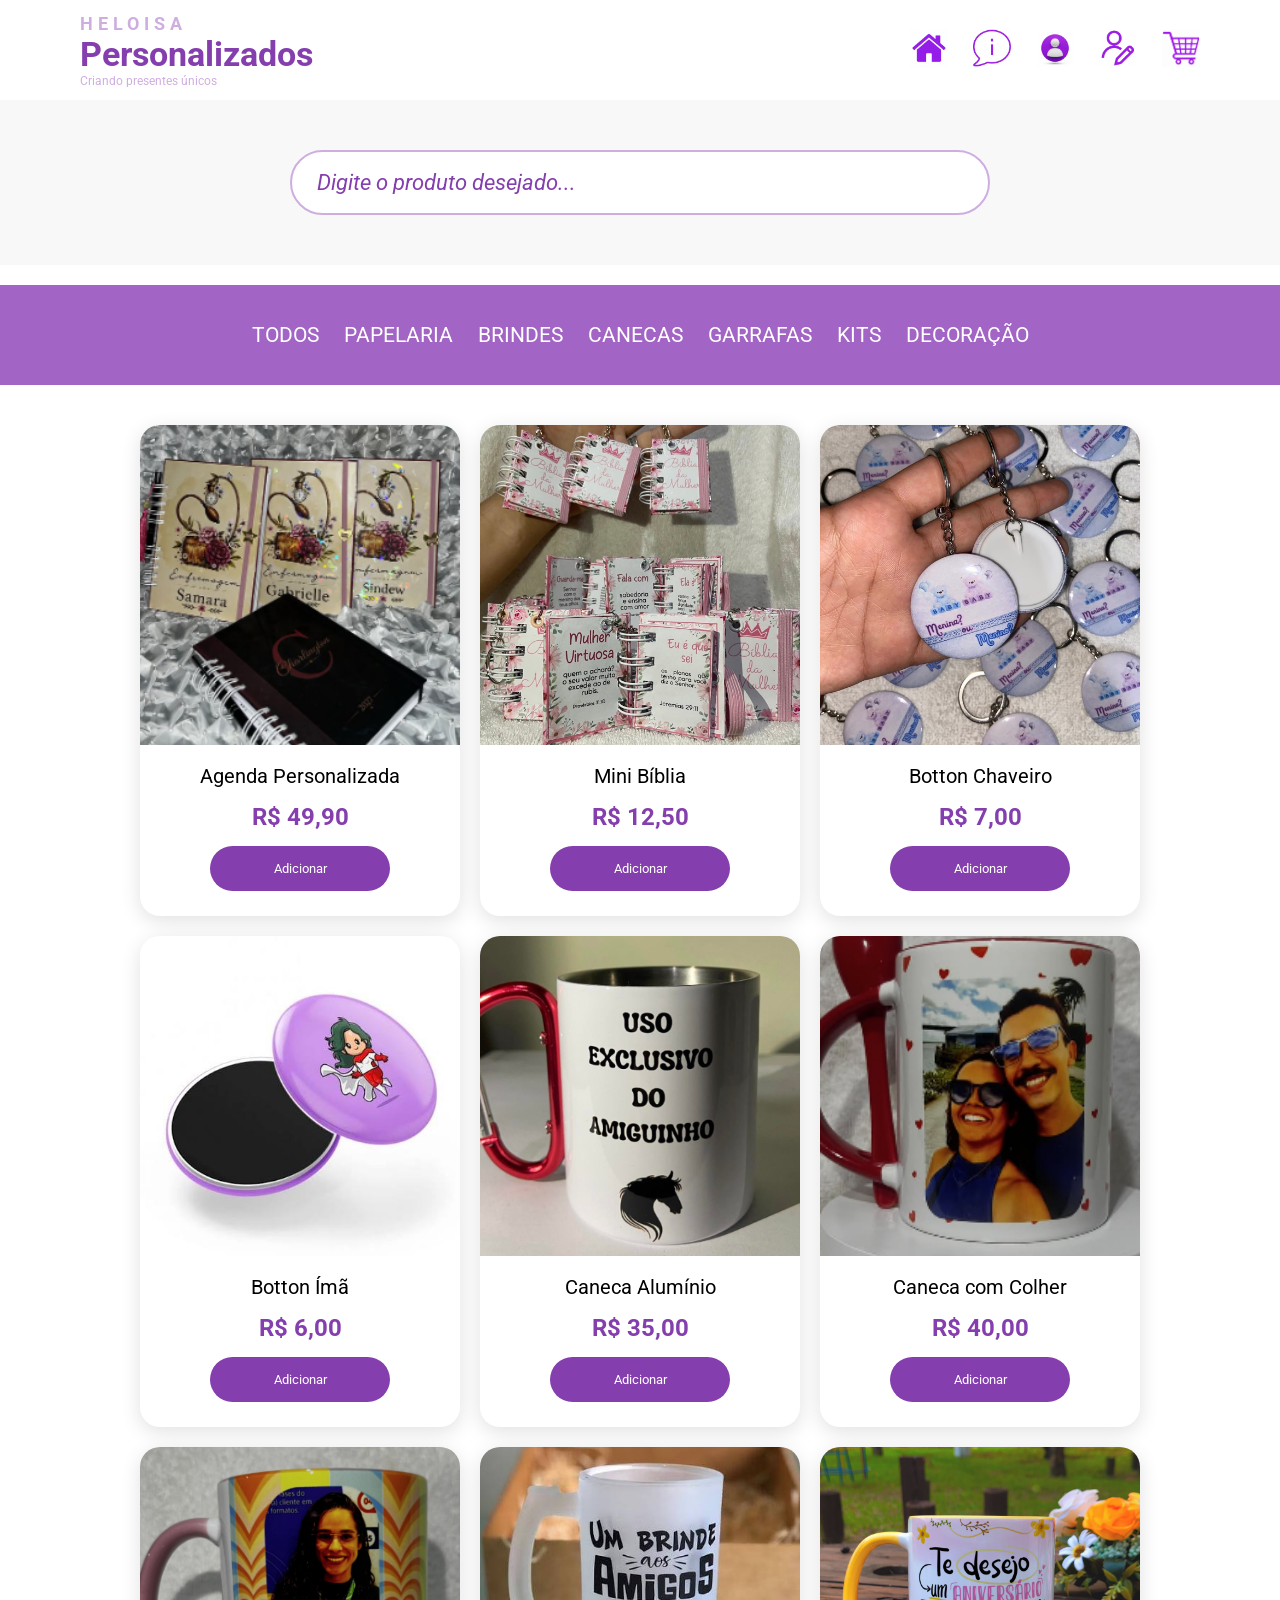
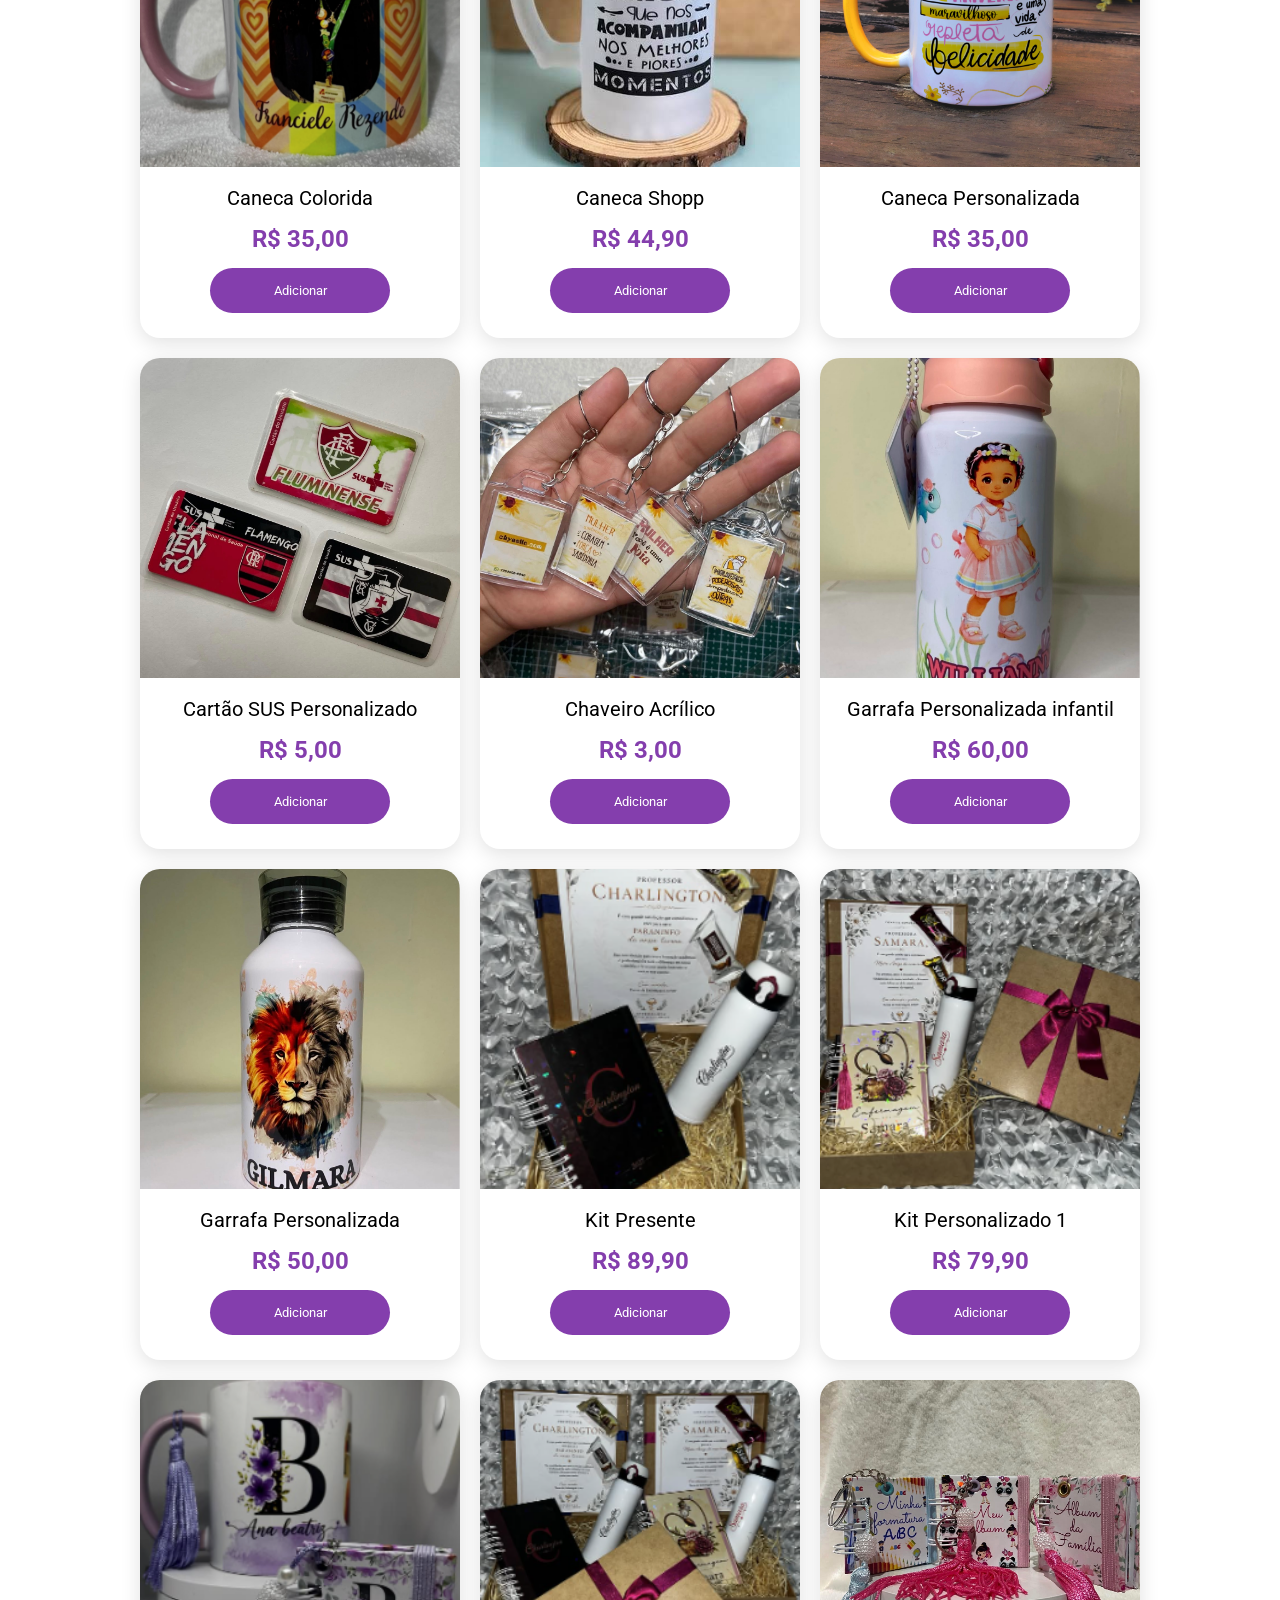
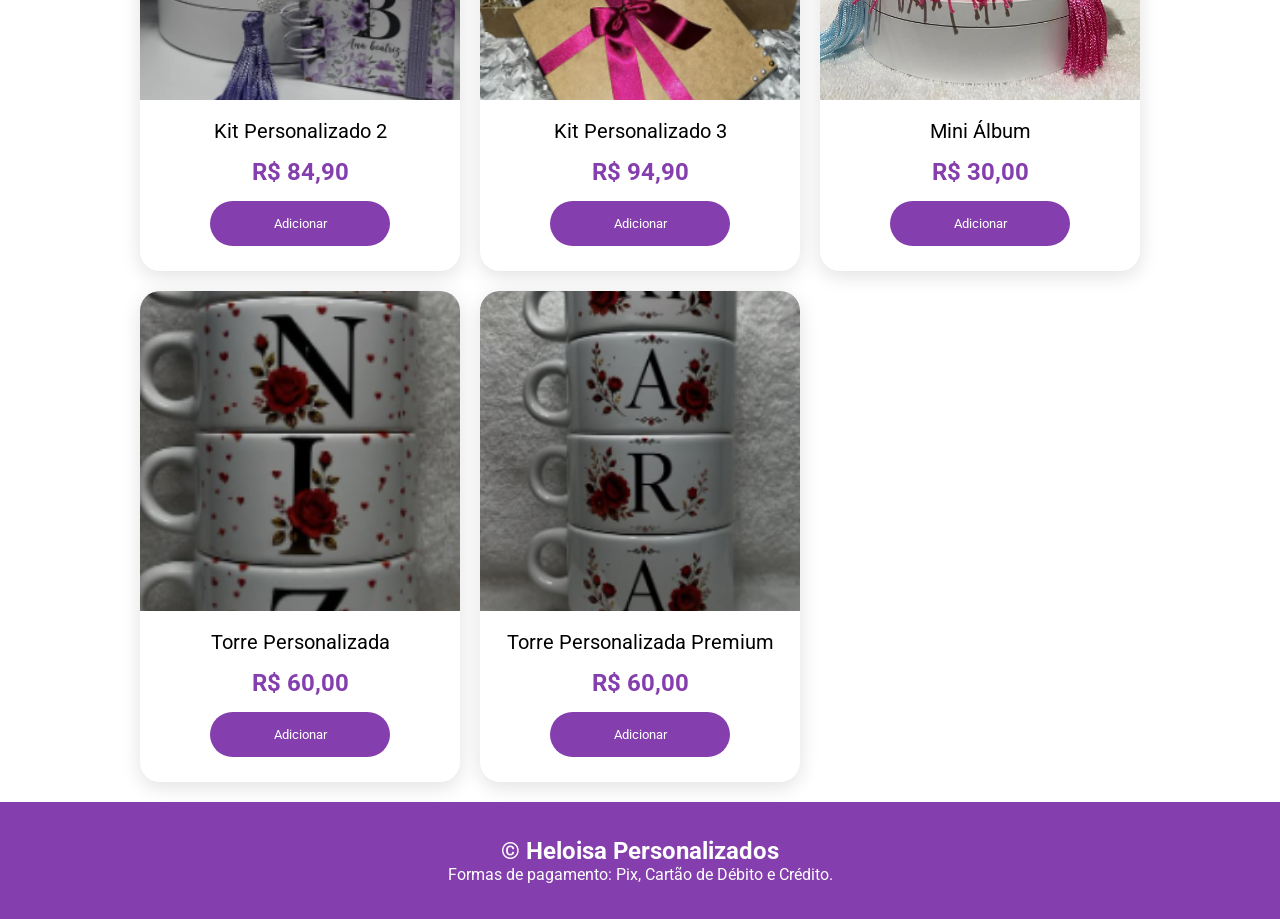
==== commit f9ed5c95: "alterção" ====
--- a/index.html
+++ b/index.html
@@ -7,74 +7,80 @@
     <title>Heloisa Personalizados</title>
 
     <link rel="stylesheet" href="css/style_estrutura_pagina.css">
+
+    <script src="js/produtos.js" type="module" defer></script>
 </head>
-
-<script src="js/produtos.js" type="module" defer></script>
 
 <body>
 
     <main id="geral">
 
-       <header id="cabecalho">
+        <header id="cabecalho">
 
-    <div id="logo">
-        <h1>HELOISA</h1>
-        <h2>Personalizados</h2>
-        <p>Criando presentes únicos</p>
-    </div>
+            <div id="logo">
+                <h1>HELOISA</h1>
+                <h2>Personalizados</h2>
+                <p>Criando presentes únicos</p>
+            </div>
 
+            <nav id="menu">
+                <ul>
 
-    
+                    <li>
+                        <a href="index.html">
+                            <img src="imagens/icones/inicio.png" alt="Início" title="Início">
+                        </a>
+                    </li>
 
-    <nav id="menu">
-        <ul>
+                    <li>
+                        <a href="paginas/sobre.html">
+                            <img src="imagens/icones/sobre.png" alt="Sobre" title="Sobre">
+                        </a>
+                    </li>
 
-            <li>
-                <a href="index.html">
-                    <img src="imagens/icones/inicio.png" alt="Início" title="Início">
-                </a>
-            </li>
+                    <li>
+                        <a href="paginas/login.html">
+                            <img src="imagens/icones/login.png" alt="Login" title="Login">
+                        </a>
+                    </li>
 
-            <li>
-                <a href="paginas/sobre.html">
-                    <img src="imagens/icones/sobre.png" alt="Sobre" title="Sobre">
-                </a>
-            </li>
+                    <li>
+                        <a href="paginas/cadastro.html">
+                            <img src="imagens/icones/cadastro.png" alt="Cadastro" title="Cadastro">
+                        </a>
+                    </li>
 
-            <li>
-                <a href="paginas/login.html">
-                    <img src="imagens/icones/login.png" alt="Login" title="Login">
-                </a>
-            </li>
+                    <li>
+                        <a href="paginas/carrinho.html">
+                            <img src="imagens/icones/carrinho.png" alt="Carrinho" title="Carrinho">
+                        </a>
+                    </li>
 
-            <li>
-                <a href="paginas/cadastro.html">
-                    <img src="imagens/icones/cadastro.png" alt="Cadastro" title="Cadastro">
-                </a>
-            </li>
+                </ul>
+            </nav>
 
-            <li>
-                <a href="paginas/carrinho.html">
-                    <img src="imagens/icones/carrinho.png" alt="Carrinho" title="Carrinho">
-                </a>
-            </li>
-
-        </ul>
-    </nav>
-
-</header>
+        </header>
 
         <section id="pesquisa">
-            <input type="text" placeholder="Digite o produto desejado...">
+
+            <!-- ALTERAÇÃO AQUI -->
+            <input
+                type="text"
+                id="txt-pesquisa"
+                placeholder="Digite o produto desejado..."
+                autocomplete="off">
+
         </section>
 
         <section id="secoes-produtos">
             <ul id="menu-secoes">
-                <li><a href="#" class="lnk-secao">Seção 01</a></li>
-                <li><a href="#" class="lnk-secao">Seção 02</a></li>
-                <li><a href="#" class="lnk-secao">Seção 03</a></li>
-                <li><a href="#" class="lnk-secao">Seção 04</a></li>
-                <li><a href="#" class="lnk-secao">Seção 05</a></li>
+                <li><a href="#" class="lnk-secao">TODOS</a></li>
+                <li><a href="#" class="lnk-secao">PAPELARIA</a></li>
+                <li><a href="#" class="lnk-secao">BRINDES</a></li>
+                <li><a href="#" class="lnk-secao">CANECAS</a></li>
+                <li><a href="#" class="lnk-secao">GARRAFAS</a></li>
+                <li><a href="#" class="lnk-secao">KITS</a></li>
+                <li><a href="#" class="lnk-secao">DECORAÇÃO</a></li>
             </ul>
         </section>
 
@@ -185,7 +191,8 @@
             <p>Formas de pagamento: Pix, Cartão de Débito e Crédito.</p>
         </footer>
 
-    
+    </main>
+
 </body>
 
 </html>
--- a/css/style_estrutura_pagina.css
+++ b/css/style_estrutura_pagina.css
@@ -494,4 +494,81 @@
     font-size: 1.3em;
     text-transform: uppercase;
     color: var(--cor02);
-}         +}         
+
+.btnRemover{
+    background:#843ead;
+    color:#fff;
+    border:none;
+    padding:8px 15px;
+    border-radius:5px;
+    cursor:pointer;
+    font-weight:bold;
+}
+
+.btnRemover:hover{
+    background: #972020;
+}
+.quantidade{
+    width:40px;
+    height:28px;
+    text-align:center;
+    border:1px solid #843ead;
+    border-radius:3px;
+    background:#fff;
+    outline:none;
+    font-size:14px;
+}
+
+
+
+#listaProdutos td{
+    text-align:center;
+    vertical-align:middle;
+}
+
+#listaProdutos td:first-child{
+    text-align:left;
+}
+
+.controleQuantidade{
+    display:flex;
+    align-items:center;
+    justify-content:center;
+    gap:5px;
+}
+
+
+.controleQuantidade button{
+
+    width:25px;
+    height:25px;
+    border:1px solid #843ead;
+    background:white;
+    color:#843ead;
+    cursor:pointer;
+    border-radius:3px;
+    font-weight:bold;
+
+}
+
+
+
+.controleQuantidade input{
+
+    width:35px;
+    height:25px;
+    text-align:center;
+    border:1px solid #843ead;
+    border-radius:3px;
+
+}
+
+
+
+.controleQuantidade button:hover{
+
+    background:#9d6edb;
+    color:white;
+
+}
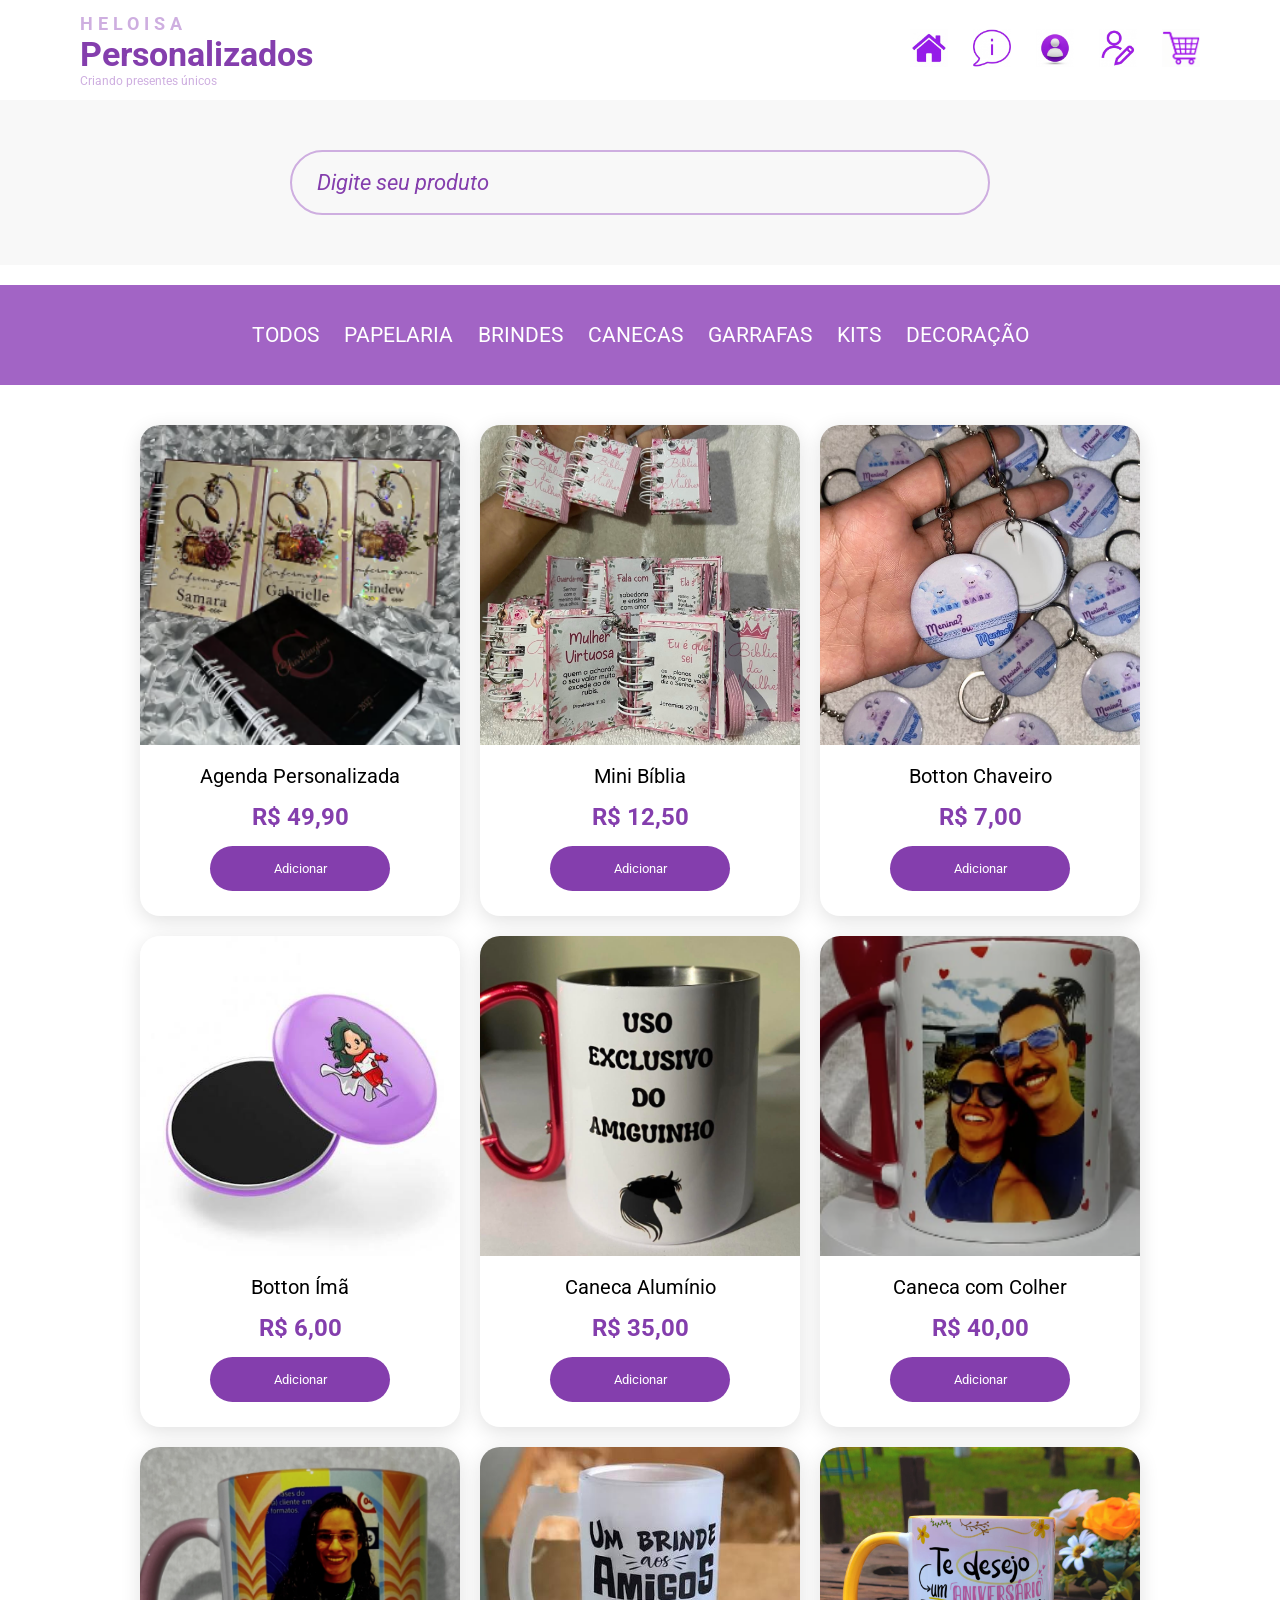
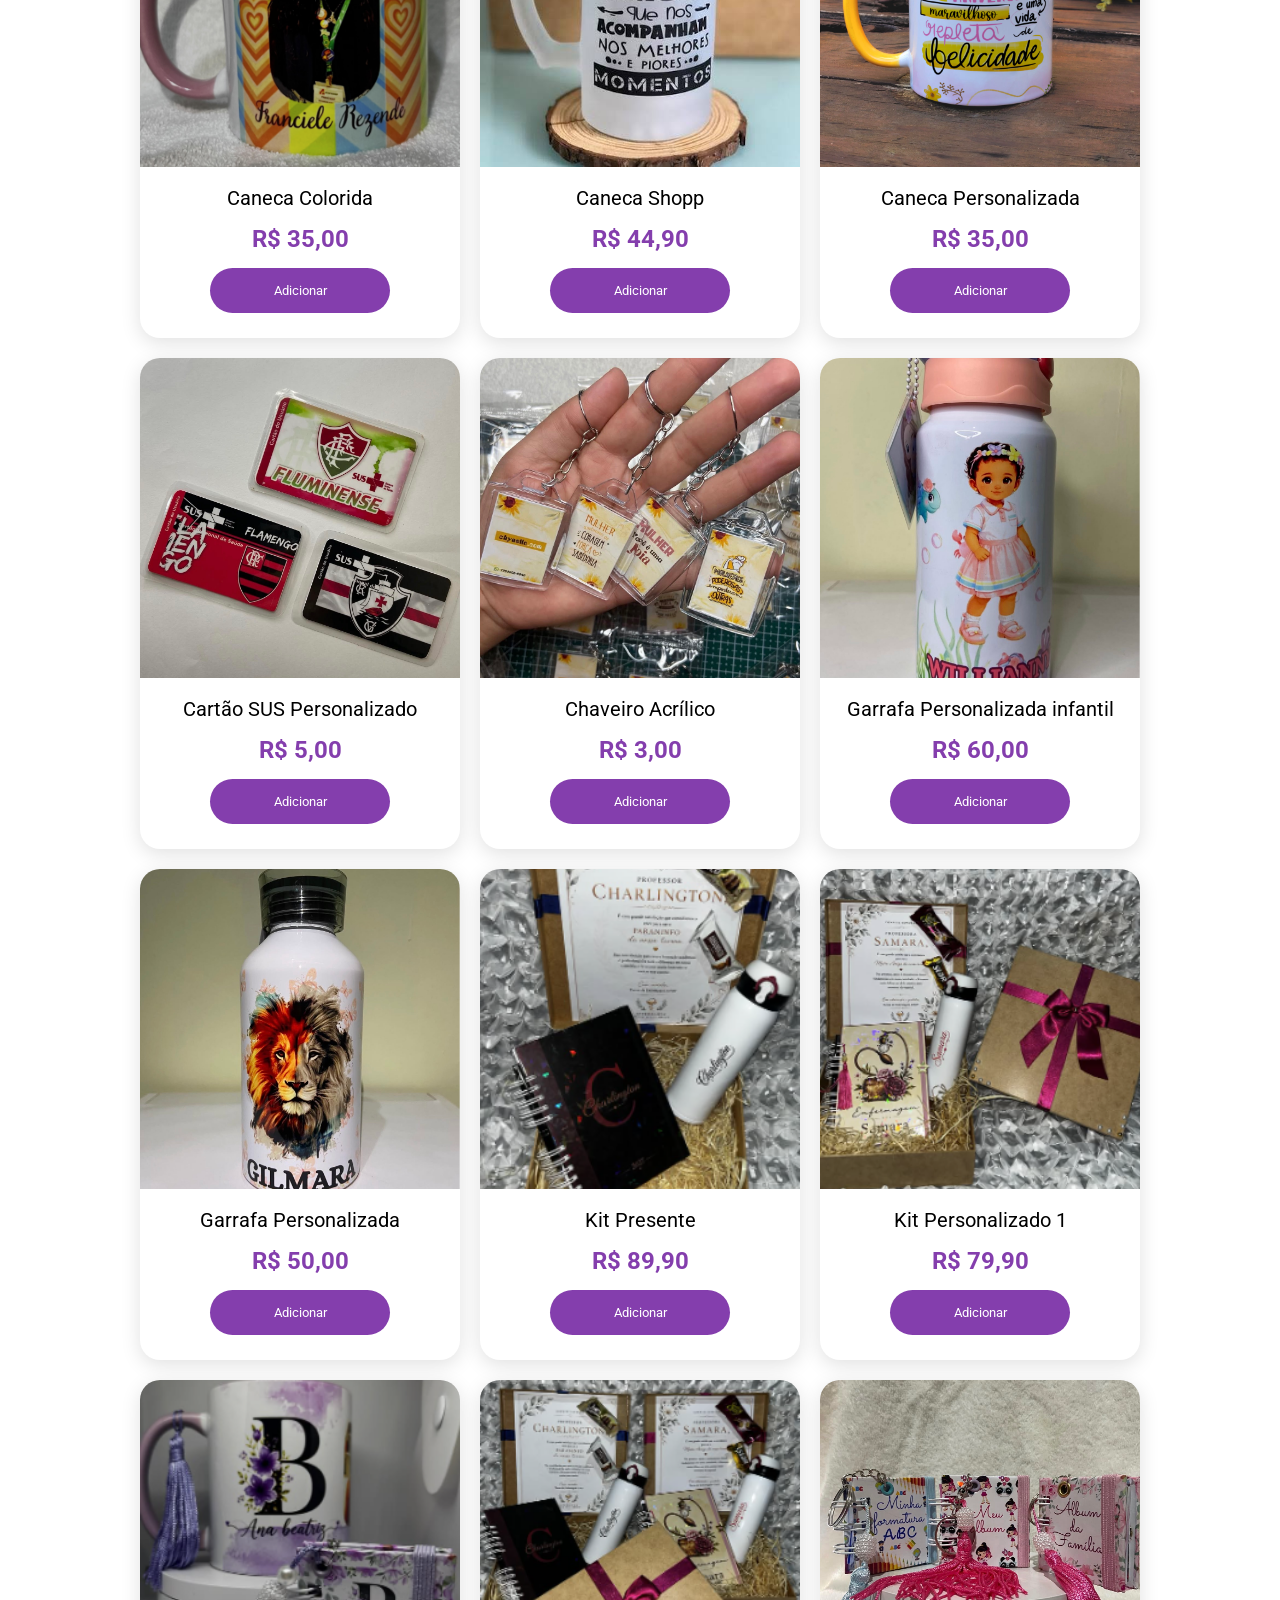
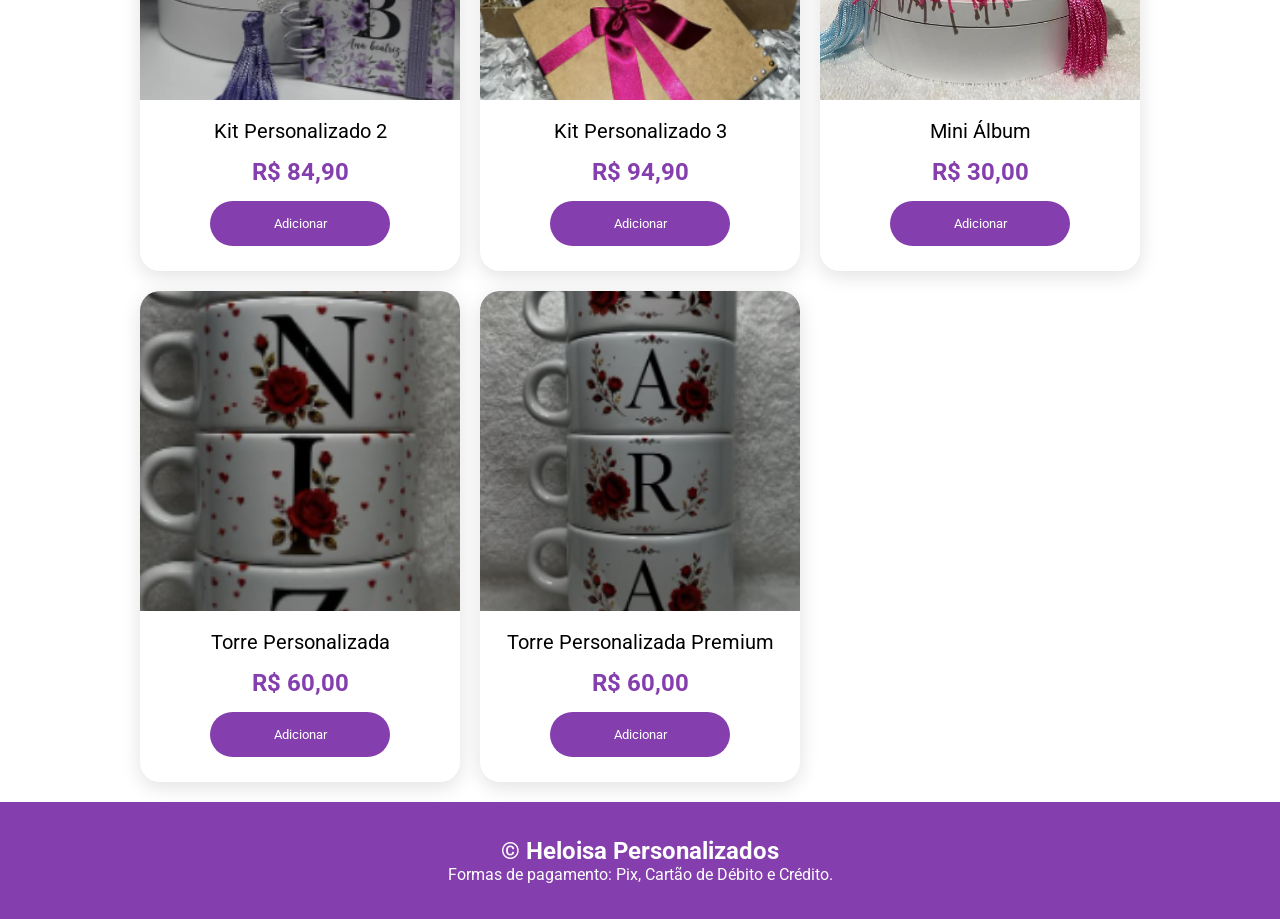
==== commit 050640c0: "alteração" ====
--- a/index.html
+++ b/index.html
@@ -63,17 +63,19 @@
 
         <section id="pesquisa">
 
-            <!-- ALTERAÇÃO AQUI -->
             <input
                 type="text"
-                id="txt-pesquisa"
-                placeholder="Digite o produto desejado..."
-                autocomplete="off">
+                name="pesquisa"
+                id="pesquisa"
+                class="input-pesquisa"
+                placeholder="Digite seu produto">
 
         </section>
 
         <section id="secoes-produtos">
+
             <ul id="menu-secoes">
+
                 <li><a href="#" class="lnk-secao">TODOS</a></li>
                 <li><a href="#" class="lnk-secao">PAPELARIA</a></li>
                 <li><a href="#" class="lnk-secao">BRINDES</a></li>
@@ -81,7 +83,9 @@
                 <li><a href="#" class="lnk-secao">GARRAFAS</a></li>
                 <li><a href="#" class="lnk-secao">KITS</a></li>
                 <li><a href="#" class="lnk-secao">DECORAÇÃO</a></li>
+
             </ul>
+
         </section>
 
         <section id="cards">
@@ -90,105 +94,108 @@
                 <img src="imagens/agenda.png" alt="Agenda">
                 <p>Agenda Personalizada</p>
                 <h2>R$ 40,00</h2>
-                <button>Adicionar</button>
+                <button class="btn-add">Adicionar</button>
             </div>
 
             <div class="card">
                 <img src="imagens/botton ima.png" alt="Botton Imã">
                 <p>Botton Imã</p>
                 <h2>R$ 7,00</h2>
-                <button>Adicionar</button>
+                <button class="btn-add">Adicionar</button>
             </div>
 
             <div class="card">
                 <img src="imagens/caneca colherr.png" alt="Caneca com Colher">
                 <p>Caneca com Colher</p>
                 <h2>R$ 35,00</h2>
-                <button>Adicionar</button>
+                <button class="btn-add">Adicionar</button>
             </div>
 
             <div class="card">
                 <img src="imagens/caneca colorida.png" alt="Caneca Colorida">
                 <p>Caneca Colorida</p>
                 <h2>R$ 30,00</h2>
-                <button>Adicionar</button>
+                <button class="btn-add">Adicionar</button>
             </div>
 
             <div class="card">
                 <img src="imagens/biblia.png" alt="Mini Bíblia">
                 <p>Mini Bíblia</p>
                 <h2>R$ 15,00</h2>
-                <button>Adicionar</button>
+                <button class="btn-add">Adicionar</button>
             </div>
 
             <div class="card">
                 <img src="imagens/caneca shopp.png" alt="Caneca Shopp">
                 <p>Caneca Shopp</p>
                 <h2>R$ 50,00</h2>
-                <button>Adicionar</button>
+                <button class="btn-add">Adicionar</button>
             </div>
 
             <div class="card">
                 <img src="imagens/caneca.png" alt="Caneca">
                 <p>Caneca Amarela</p>
                 <h2>R$ 30,00</h2>
-                <button>Adicionar</button>
+                <button class="btn-add">Adicionar</button>
             </div>
 
             <div class="card">
                 <img src="imagens/caneca aluminio.png" alt="Caneca Alumínio">
                 <p>Caneca de Alumínio</p>
                 <h2>R$ 30,00</h2>
-                <button>Adicionar</button>
+                <button class="btn-add">Adicionar</button>
             </div>
 
             <div class="card">
                 <img src="imagens/cartao sus.png" alt="Cartão SUS">
                 <p>Cartão SUS</p>
                 <h2>R$ 7,00</h2>
-                <button>Adicionar</button>
+                <button class="btn-add">Adicionar</button>
             </div>
 
             <div class="card">
                 <img src="imagens/chaveiro acrilico.png" alt="Chaveiro Acrílico">
                 <p>Chaveiro Acrílico</p>
                 <h2>R$ 3,00</h2>
-                <button>Adicionar</button>
+                <button class="btn-add">Adicionar</button>
             </div>
 
             <div class="card">
                 <img src="imagens/botton chaveiro.png" alt="Chaveiro Botton">
                 <p>Chaveiro Botton</p>
                 <h2>R$ 5,00</h2>
-                <button>Adicionar</button>
+                <button class="btn-add">Adicionar</button>
             </div>
 
             <div class="card">
                 <img src="imagens/garrafa.png" alt="Garrafa Infantil">
                 <p>Garrafa Infantil</p>
                 <h2>R$ 60,00</h2>
-                <button>Adicionar</button>
+                <button class="btn-add">Adicionar</button>
             </div>
 
             <div class="card">
                 <img src="imagens/garrafa2.png" alt="Garrafa de Rosca">
                 <p>Garrafa de Rosca</p>
                 <h2>R$ 50,00</h2>
-                <button>Adicionar</button>
+                <button class="btn-add">Adicionar</button>
             </div>
 
             <div class="card">
                 <img src="imagens/kit.png" alt="Kit">
                 <p>Kit Garrafa + Agenda</p>
                 <h2>R$ 45,00</h2>
-                <button>Adicionar</button>
+                <button class="btn-add">Adicionar</button>
             </div>
 
         </section>
 
         <footer id="rodape">
+
             <h2>&copy; Heloisa Personalizados</h2>
+
             <p>Formas de pagamento: Pix, Cartão de Débito e Crédito.</p>
+
         </footer>
 
     </main>
--- a/css/style_estrutura_pagina.css
+++ b/css/style_estrutura_pagina.css
@@ -1,48 +1,67 @@
-                                                                                            /* IMPORTANDO A FONTE DAS LETRAS DO google fonts*/ 
+/*IMPORTANDO A FONTE DAS LETRAS DO google fonts*/
 @import url('https://fonts.googleapis.com/css2?family=Roboto:ital,wght@0,100..900;1,100..900&display=swap');
 
 /*DEFINE AS CONFIGURAÇÕES EM TODOS ELEMENTOS DA PÁGINA*/
-
 *{
-    margin: 0px;
-    padding: 0px;
-    box-sizing: border-box;
-    font-family: roboto;
-}
-
-/* CRIANDO VARIÁVEIS*/
+    margin:0px;
+    padding:0px;
+    box-sizing:border-box;
+    font-family:roboto;
+}
+
+/*CRIANDO VARIÁVEIS*/
 :root{
-    --cor01: #a264c5;
-    --cor02: #843ead;
-    --cor03: #ceaee0;
-    --branca: #ffffff;
-}
-
-/*FORMATANDO A TAG main PELO ID GERAL*/
+    --cor01:#a264c5;
+    --cor02:#843ead;
+    --cor03:#ceaee0;
+    --branca:#ffffff;
+}
+
+/*FORMATANDO A TAG main PELO ID geral*/
 #geral{
-
-    width:100%;
-    margin:0;
-    display: flex;
-    flex-direction: column;
-    align-items: center;
-    justify-content: center;
-
-}
-
-/* FORMATANDO O CABEÇALHO*/
+    width:100%;
+    margin:0px;
+    display:flex;
+    flex-direction:column;
+    align-items:center;
+    justify-content:center;
+}
+
+/*FORMATANDO O CABEÇALHO*/
 #cabecalho{
     width:100%;
     height:100px;
-    background:var(--branca);
+    padding:20px 80px;
+    background-color:var(--branca);
 
     display:flex;
     align-items:center;
     justify-content:space-between;
 
-    padding:20px 80px;
-
-    box-shadow:0 3px 15px rgba(0,0,0,.12);
+    box-shadow:0px 3px 15px rgba(0,0,0,.12);
+}
+
+/*FORMATANDO A LOGO*/
+#logo{
+    display:flex;
+    flex-direction:column;
+    justify-content:center;
+}
+
+#logo h1{
+    font-size:18px;
+    color:var(--cor03);
+    letter-spacing:5px;
+}
+
+#logo h2{
+    font-size:34px;
+    color:var(--cor02);
+}
+
+#logo p{
+    font-size:12px;
+    color:var(--cor03);
 }
 
 /*CONFIGURANDO MENU NA HORIZONTAL*/
@@ -63,21 +82,54 @@
     transform:scale(1.15);
 }
 
-/* FORMATANDO SECTION pesquisa*/
+/*FORMATANDO LINKS*/
+#menu a:link,
+#menu a:visited{
+    font-size:1.4em;
+    text-transform:uppercase;
+    letter-spacing:5px;
+    text-decoration:none;
+    color:var(--cor02);
+}
+
+#menu a:hover{
+    font-size:1.6em;
+    text-transform:uppercase;
+    letter-spacing:5px;
+    text-decoration:none;
+    color:var(--cor03);
+}
+
+#menu a:active{
+    font-size:1.6em;
+    text-transform:uppercase;
+    letter-spacing:5px;
+    text-decoration:none;
+    color:var(--cor01);
+}
+
+/*FORMATANDO SECTION pesquisa*/
 #pesquisa{
     width:100%;
-    padding:50px 0;
+    padding:50px 0px;
     display:flex;
     justify-content:center;
     align-items:center;
     background:#f8f8f8;
+}
+
+#pesquisa h3{
+    color:var(--cor02);
+    font-size:2em;
+    text-transform:uppercase;
+    letter-spacing:2px;
 }
 
 #pesquisa input{
     width:700px;
     max-width:90%;
     height:65px;
-    padding:0 25px;
+    padding:0px 25px;
     border:2px solid var(--cor03);
     border-radius:35px;
     font-size:22px;
@@ -88,121 +140,86 @@
     color:var(--cor02);
     font-style:italic;
 }
+
+/*FORMATANDO O MENU DE SEÇÕES*/
+#secoes-produtos{
+    width:100%;
+    min-height:100px;
+    background-color:var(--cor01);
+    margin:20px 0px;
+    padding:20px;
+    display:flex;
+    align-items:center;
+    justify-content:center;
+}
+
+.lnk-secao:link,
+.lnk-secao:visited{
+    text-decoration:none;
+    font-size:1.3em;
+    text-transform:uppercase;
+    color:var(--branca);
+}
+
+.lnk-secao:hover{
+    color:var(--cor02);
+}
+
 /*FORMATANDO OS CARDS*/
 #cards{
-    display: grid;
-    grid-template-columns: repeat(auto-fit,minmax(250px, 1fr));
-    gap: 20px;
-    margin: 20px 0px;
-    width: 1000px;
-    min-height: 800px;
+    display:grid;
+    grid-template-columns:repeat(auto-fit,minmax(250px,1fr));
+    gap:20px;
+    margin:20px 0px;
+    width:1000px;
+    min-height:800px;
 }
 
 .card{
-
-    background:white;
+    background:var(--branca);
     border-radius:20px;
     overflow:hidden;
     text-align:center;
-    box-shadow:0 5px 20px rgba(0,0,0,.12);
+    box-shadow:0px 5px 20px rgba(0,0,0,.12);
     transition:.3s;
-    width:auto;
-    min-height:auto;
-    padding:0;
-
-}
+}
+
 .card:hover{
-
     transform:translateY(-10px);
-
-}
+}
+
 .card img{
-
     width:100%;
     height:320px;
     object-fit:cover;
-    margin:0;
-
-}
+}
+
 .card p{
-
     margin:15px;
     font-size:20px;
 }
+
 .card h2{
-
     color:var(--cor02);
     margin-bottom:15px;
-
-}
+}
+
 .card button{
-
     width:180px;
     height:45px;
     margin-bottom:25px;
     border:none;
     border-radius:30px;
-    background:var(--cor02);
-    color:white;
+    background-color:var(--cor02);
+    color:var(--branca);
     cursor:pointer;
     transition:.3s;
-
 }
 
 .card button:hover{
-
-    background:var(--cor01);
-
-}
-/*FORMATAR O RODAPÉ*/
-#rodape{
-    width:100%;
-    background:var(--cor02);
-    color:#fff;
-    text-align:center;
-    padding:35px 20px;
-    margin:0;
-    display:flex;
-    flex-direction:column;
-    justify-content:center;
-    align-items:center;
-}
-
-/*FORMATANDO LINKS*/
-#menu a:link{
-    font-size: 1.4em;
-    text-transform: uppercase;
-    letter-spacing: 5px;
-    text-decoration: none;
-    color: var(--cor02);
-}
-
-#menu a:visited{
-    font-size: 1.4em;
-    text-transform: uppercase;
-    letter-spacing: 5px;
-    text-decoration: none;
-    color: var(--cor02);
-}
-
-#menu a:hover{
-    font-size: 1.6em;
-    text-transform: uppercase;
-    letter-spacing: 5px;
-    text-decoration: none;
-    color: var(--cor03);
-}
-
-#menu a:active{
-    font-size: 1.6em;
-    text-transform: uppercase;
-    letter-spacing: 5px;
-    text-decoration: none;
-    color: var(--cor01);
-}
-
-/*PÁGINA SOBRE*/
-
+    background-color:var(--cor01);
+}
+/*FORMATANDO A PÁGINA SOBRE*/
 #sobre{
     width:900px;
     margin:40px auto;
@@ -210,7 +227,7 @@
     background-color:var(--branca);
     border:2px solid var(--cor03);
     border-radius:10px;
-    box-shadow:0 5px 15px rgba(0,0,0,.15);
+    box-shadow:0px 5px 15px rgba(0,0,0,.15);
 }
 
 #sobre h1{
@@ -234,43 +251,39 @@
     color:var(--cor02);
 }
 
-@media(max-width:768px){
-
-    #sobre{
-        width:95%;
-        padding:20px;
-    }
-
-    #sobre h1{
-        font-size:1.5em;
-    }
-
-    #sobre p{
-        font-size:16px;
-    }
-
-}
-
-/* CARRINHO*/
-
+/*FORMATANDO O RODAPÉ*/
+#rodape{
+    width:100%;
+    background-color:var(--cor02);
+    color:var(--branca);
+    text-align:center;
+    padding:35px 20px;
+
+    display:flex;
+    flex-direction:column;
+    align-items:center;
+    justify-content:center;
+}
+
+/*FORMATANDO A SECTION CARRINHO*/
 #carrinho{
     width:1100px;
     max-width:95%;
     margin:40px auto;
     display:flex;
+    align-items:flex-start;
+    justify-content:space-between;
     gap:30px;
-    align-items:flex-start;
-}
-
-/* PRODUTOS*/
-
+}
+
+/*FORMATANDO A DIV LISTA DE PRODUTOS*/
 #listaProdutos{
     flex:3;
     background:var(--branca);
     padding:25px;
     border:1px solid #e5e5e5;
-    box-shadow:0 5px 20px rgba(0,0,0,.12);
-border-radius:20px;
+    border-radius:20px;
+    box-shadow:0px 5px 20px rgba(0,0,0,.12);
 }
 
 #listaProdutos h1{
@@ -287,8 +300,8 @@
 }
 
 #listaProdutos th{
-    background:var(--cor02);
-    color:#fff;
+    background-color:var(--cor02);
+    color:var(--branca);
     padding:15px;
     font-size:15px;
 }
@@ -296,7 +309,12 @@
 #listaProdutos td{
     padding:18px 12px;
     text-align:center;
+    vertical-align:middle;
     border-bottom:1px solid #ececec;
+}
+
+#listaProdutos td:first-child{
+    text-align:left;
 }
 
 #listaProdutos tr:hover{
@@ -309,16 +327,61 @@
     object-fit:contain;
 }
 
-/*RESUMO*/
-
+/*FORMATANDO O CONTROLE DE QUANTIDADE*/
+.controleQuantidade{
+    display:flex;
+    align-items:center;
+    justify-content:center;
+    gap:5px;
+}
+
+.controleQuantidade button{
+    width:25px;
+    height:25px;
+    border:1px solid var(--cor02);
+    background:var(--branca);
+    color:var(--cor02);
+    border-radius:3px;
+    cursor:pointer;
+    font-weight:bold;
+}
+
+.controleQuantidade button:hover{
+    background:#9d6edb;
+    color:var(--branca);
+}
+
+.controleQuantidade input{
+    width:35px;
+    height:25px;
+    text-align:center;
+    border:1px solid var(--cor02);
+    border-radius:3px;
+}
+
+/*FORMATANDO O BOTÃO REMOVER*/
+.btnRemover{
+    background:var(--cor02);
+    color:var(--branca);
+    border:none;
+    padding:8px 15px;
+    border-radius:5px;
+    cursor:pointer;
+    font-weight:bold;
+}
+
+.btnRemover:hover{
+    background:#972020;
+}
+
+/*FORMATANDO A DIV RESUMO*/
 #resumo{
     flex:1;
     background:var(--branca);
     padding:20px;
+    border:1px solid #ddd;
     border-radius:15px;
-    border:1px solid #ddd;
-    box-shadow:0 8px 20px rgba(0,0,0,.12);
-
+    box-shadow:0px 8px 20px rgba(0,0,0,.12);
     position:sticky;
     top:20px;
 }
@@ -328,7 +391,6 @@
     color:var(--cor02);
     margin-bottom:20px;
     text-transform:uppercase;
-    font-size:22px;
 }
 
 .boxResumo{
@@ -362,213 +424,104 @@
     border:1px solid #ccc;
     border-radius:6px;
     outline:none;
-    transition:.3s;
 }
 
 #resumo input:focus{
     border-color:var(--cor02);
-    box-shadow:0 0 8px rgba(106,27,154,.25);
-}
-
-/*BOTÕES*/
-
+    box-shadow:0px 0px 8px rgba(132,62,173,.25);
+}
+
+/*FORMATANDO OS BOTÕES*/
 .btnContinuar,
 .btnFinalizar{
-    display:block;
     width:100%;
     height:48px;
-    line-height:48px;
-
     margin-top:12px;
-
-    text-align:center;
-    text-decoration:none;
-
     border:none;
     border-radius:8px;
-
+    cursor:pointer;
+    text-decoration:none;
+    display:block;
+    text-align:center;
+    line-height:48px;
     font-size:15px;
     font-weight:bold;
-
-    cursor:pointer;
     transition:.3s;
 }
 
-/* Continuar Comprando */
-
 .btnContinuar{
-    background:var(--cor03);
-    color:#fff;
+    background-color:var(--cor03);
+    color:var(--branca);
 }
 
 .btnContinuar:hover{
-    background:var(--cor04);
-}
-
-/* Finalizar Compra */
+    background-color:var(--cor01);
+}
 
 .btnFinalizar{
-    background:var(--cor02);
-    color:#fff;
+    background-color:var(--cor02);
+    color:var(--branca);
 }
 
 .btnFinalizar:hover{
-    background:var(--cor01);
-}
-
-/*RESPONSIVO*/
-
+    background-color:var(--cor01);
+}
+
+/*RESPONSIVIDADE*/
 @media(max-width:900px){
 
     #cards{
-     grid-template-columns:repeat(2,1fr);
-    
-    }
-    
+        grid-template-columns:repeat(2,1fr);
+    }
+
     #cabecalho{
-    padding:20px;
-    
-    }
-    
-    }
-
-    @media(max-width:600px){
-
-        #cards{
+        padding:20px;
+    }
+
+    #carrinho{
+        flex-direction:column;
+    }
+
+    #listaProdutos,
+    #resumo{
+        width:100%;
+    }
+
+    #resumo{
+        position:static;
+    }
+
+}
+
+@media(max-width:768px){
+
+    #sobre{
+        width:95%;
+        padding:20px;
+    }
+
+    #sobre h1{
+        font-size:1.5em;
+    }
+
+    #sobre p{
+        font-size:16px;
+    }
+
+}
+
+@media(max-width:600px){
+
+    #cards{
         grid-template-columns:1fr;
-        }
-        #pesquisa input{
+    }
+
+    #pesquisa input{
         width:90%;
-        }
-        #menu ul{
+    }
+
+    #menu ul{
         gap:10px;
-        }
-        
-        }
-
-
-/*LOGO*/
-
-#logo{
-    display:flex;
-    flex-direction:column;
-    justify-content:center;
-}
-
-#logo h1{
-    font-size:18px;
-    color:var(--cor03);
-    letter-spacing:5px;
-}
-
-#logo h2{
-    font-size:34px;
-    color:var(--cor02);
-}
-
-#logo p{
-    font-size:12px;
-    color:var(--cor03);
-}
-
-/*FORMATANDO O MENU DE SEÇÕES*/
-#secoes-produtos{
-    width: 100%;
-    min-height: 100px;
-    background-color: var(--cor01);
-    margin: 20px 0px;
-    padding: 20px;
-    display: flex;
-    align-items: center;
-    justify-content: center;
-}
-
-.lnk-secao:link, .lnk-secao:visited{
-    text-decoration: none;
-    font-size: 1.3em;
-    text-transform: uppercase;
-    color: var(--branca);
-}
-
-.lnk-secao:hover{
-    font-size: 1.3em;
-    text-transform: uppercase;
-    color: var(--cor02);
-}         
-
-.btnRemover{
-    background:#843ead;
-    color:#fff;
-    border:none;
-    padding:8px 15px;
-    border-radius:5px;
-    cursor:pointer;
-    font-weight:bold;
-}
-
-.btnRemover:hover{
-    background: #972020;
-}
-.quantidade{
-    width:40px;
-    height:28px;
-    text-align:center;
-    border:1px solid #843ead;
-    border-radius:3px;
-    background:#fff;
-    outline:none;
-    font-size:14px;
-}
-
-
-
-#listaProdutos td{
-    text-align:center;
-    vertical-align:middle;
-}
-
-#listaProdutos td:first-child{
-    text-align:left;
-}
-
-.controleQuantidade{
-    display:flex;
-    align-items:center;
-    justify-content:center;
-    gap:5px;
-}
-
-
-.controleQuantidade button{
-
-    width:25px;
-    height:25px;
-    border:1px solid #843ead;
-    background:white;
-    color:#843ead;
-    cursor:pointer;
-    border-radius:3px;
-    font-weight:bold;
-
-}
-
-
-
-.controleQuantidade input{
-
-    width:35px;
-    height:25px;
-    text-align:center;
-    border:1px solid #843ead;
-    border-radius:3px;
-
-}
-
-
-
-.controleQuantidade button:hover{
-
-    background:#9d6edb;
-    color:white;
+    }
 
 }
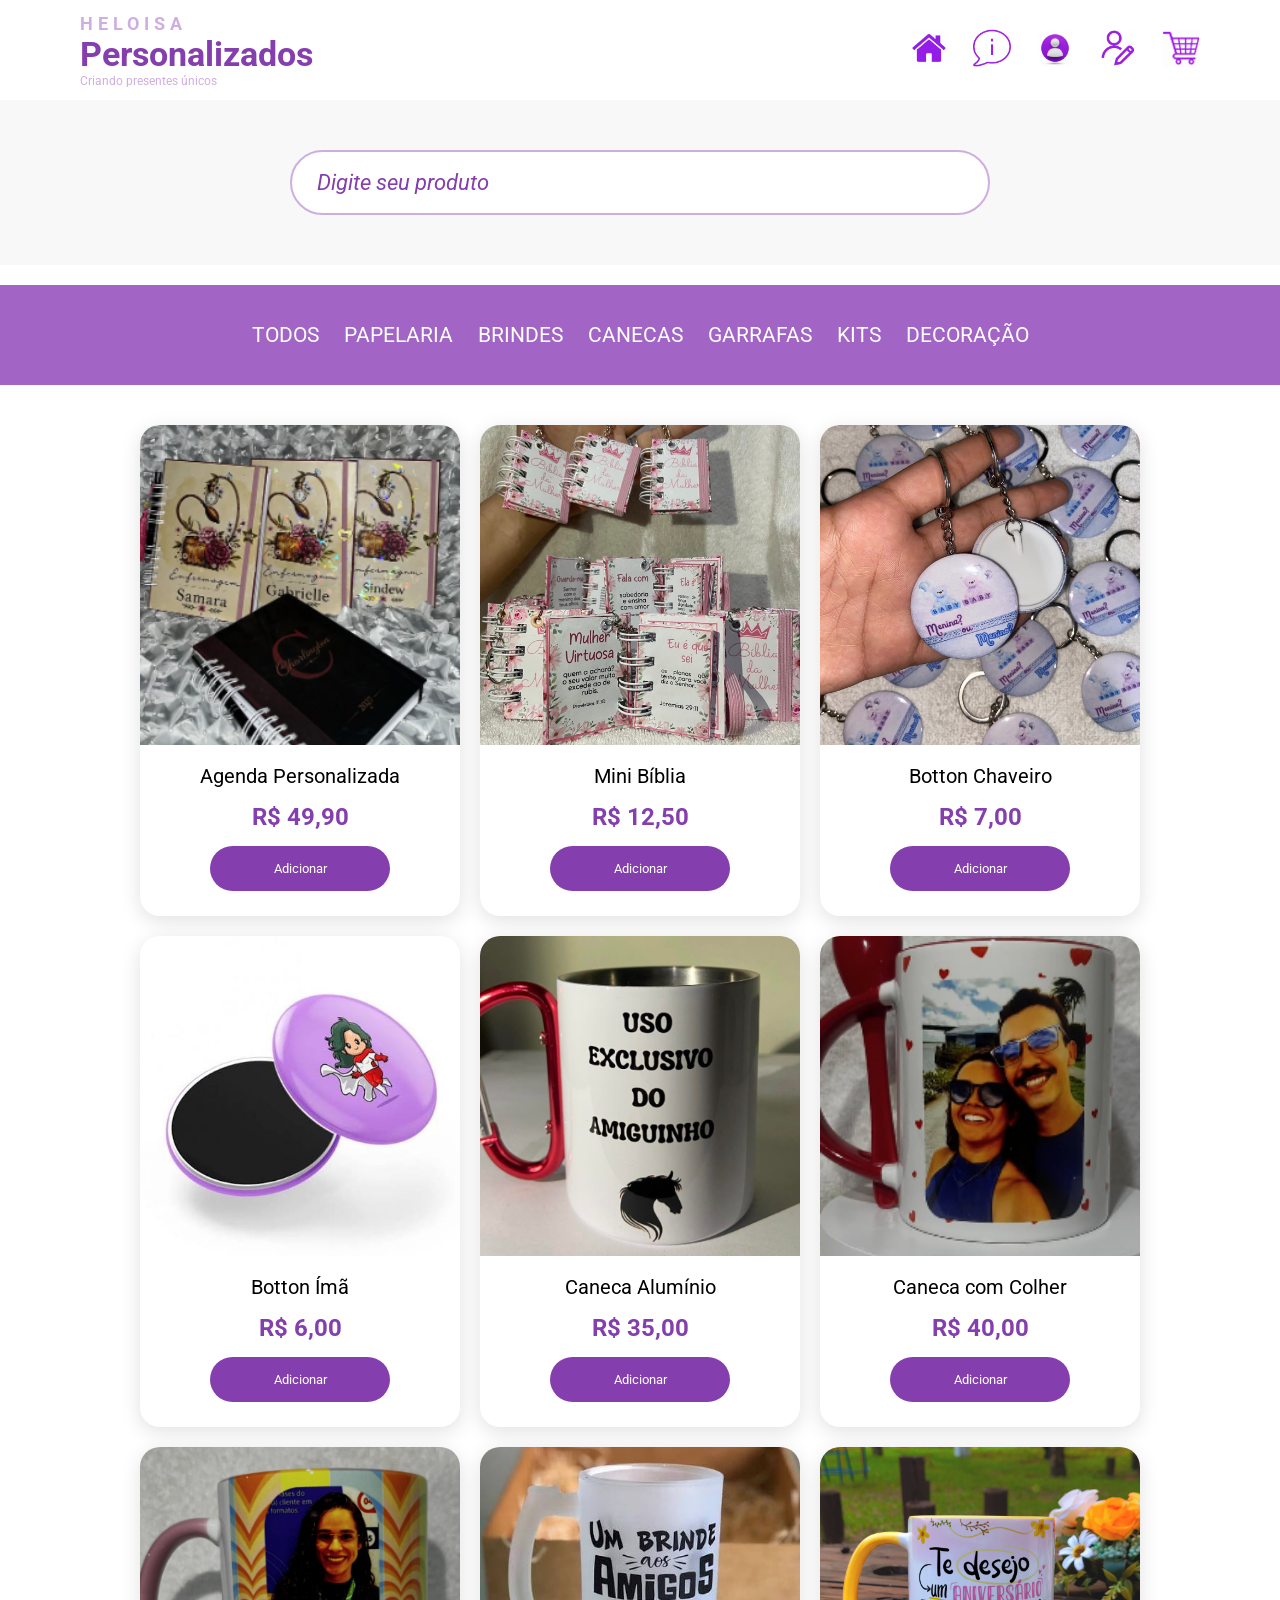
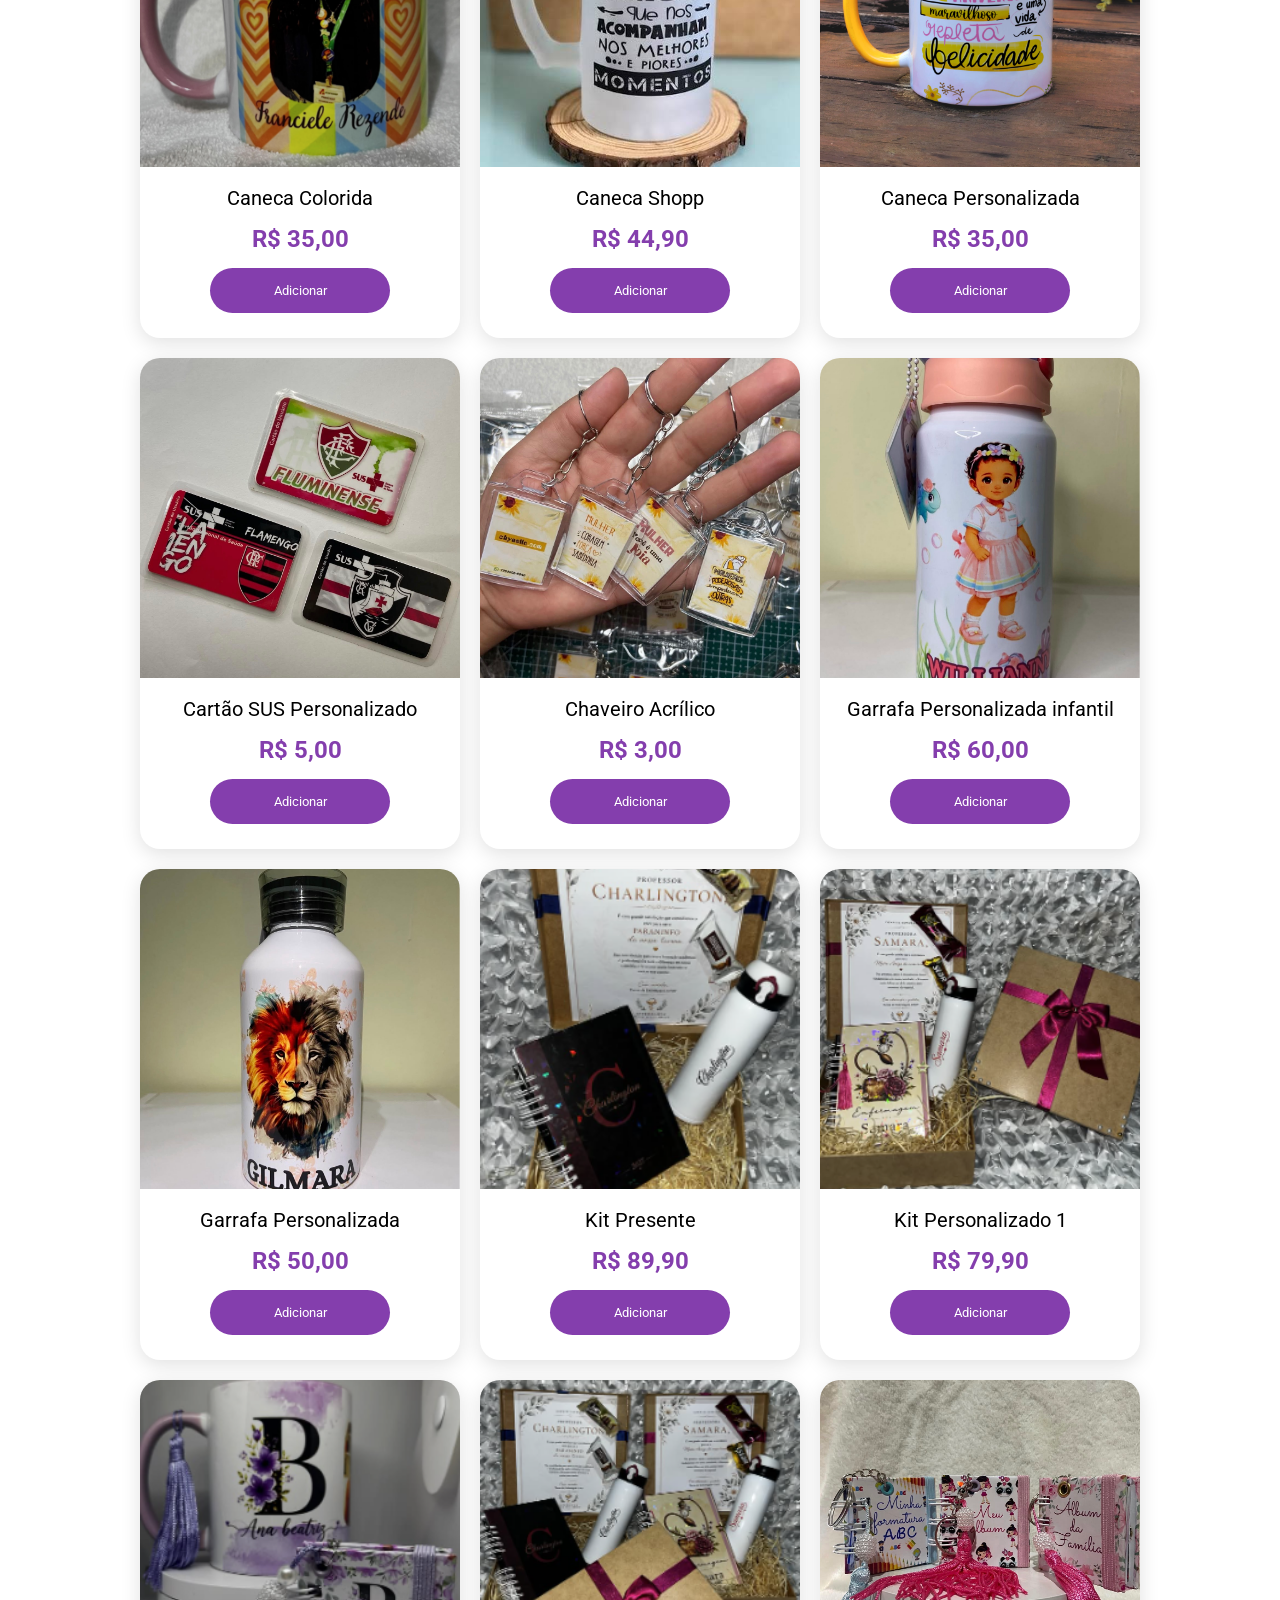
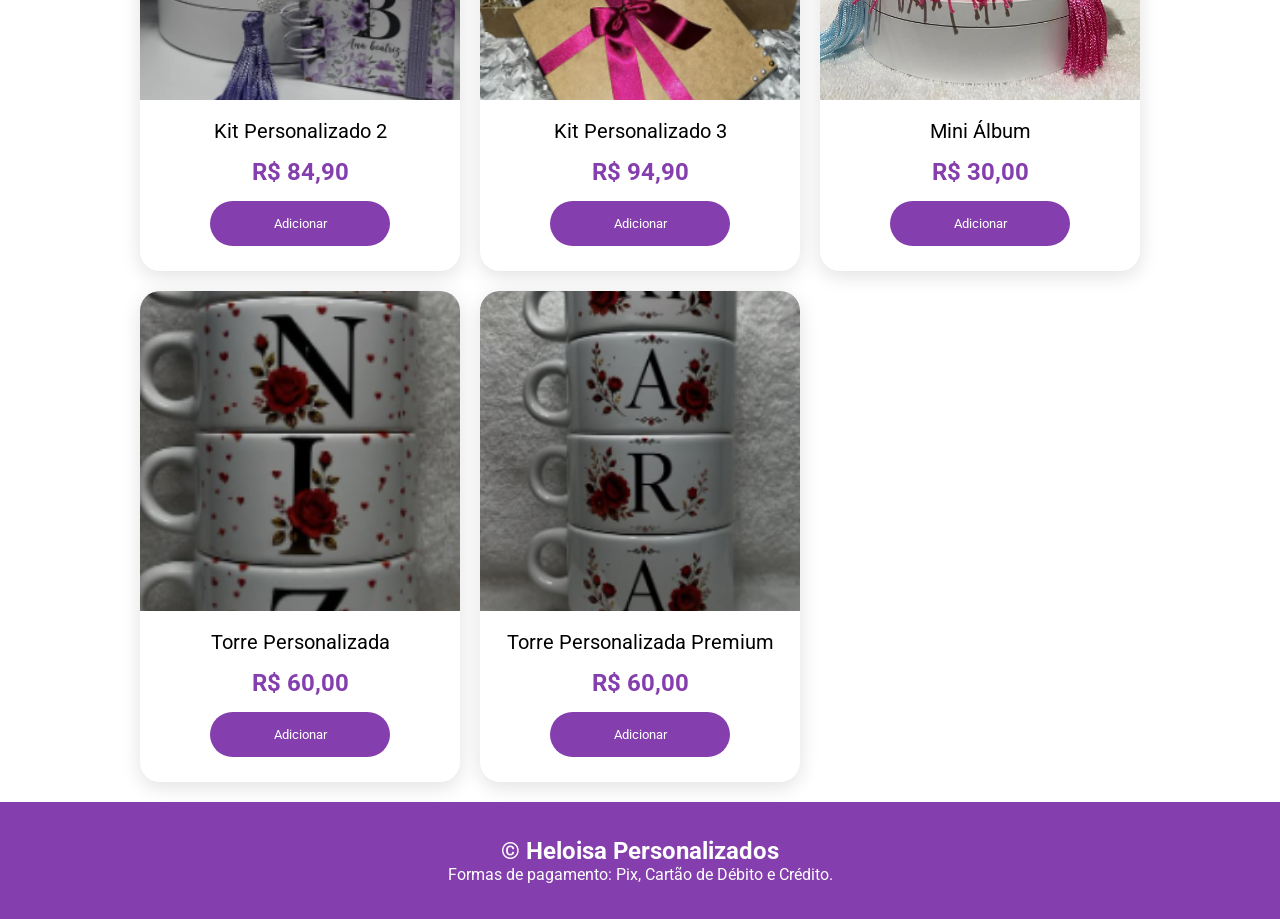
==== commit 3d8e5ca5: "alteração diversas" ====
--- a/index.html
+++ b/index.html
@@ -64,11 +64,10 @@
         <section id="pesquisa">
 
             <input
-                type="text"
-                name="pesquisa"
-                id="pesquisa"
-                class="input-pesquisa"
-                placeholder="Digite seu produto">
+             type="text"
+              id="txt-pesquisa"
+             class="input-pesquisa"
+             placeholder="Digite seu produto">
 
         </section>
 
